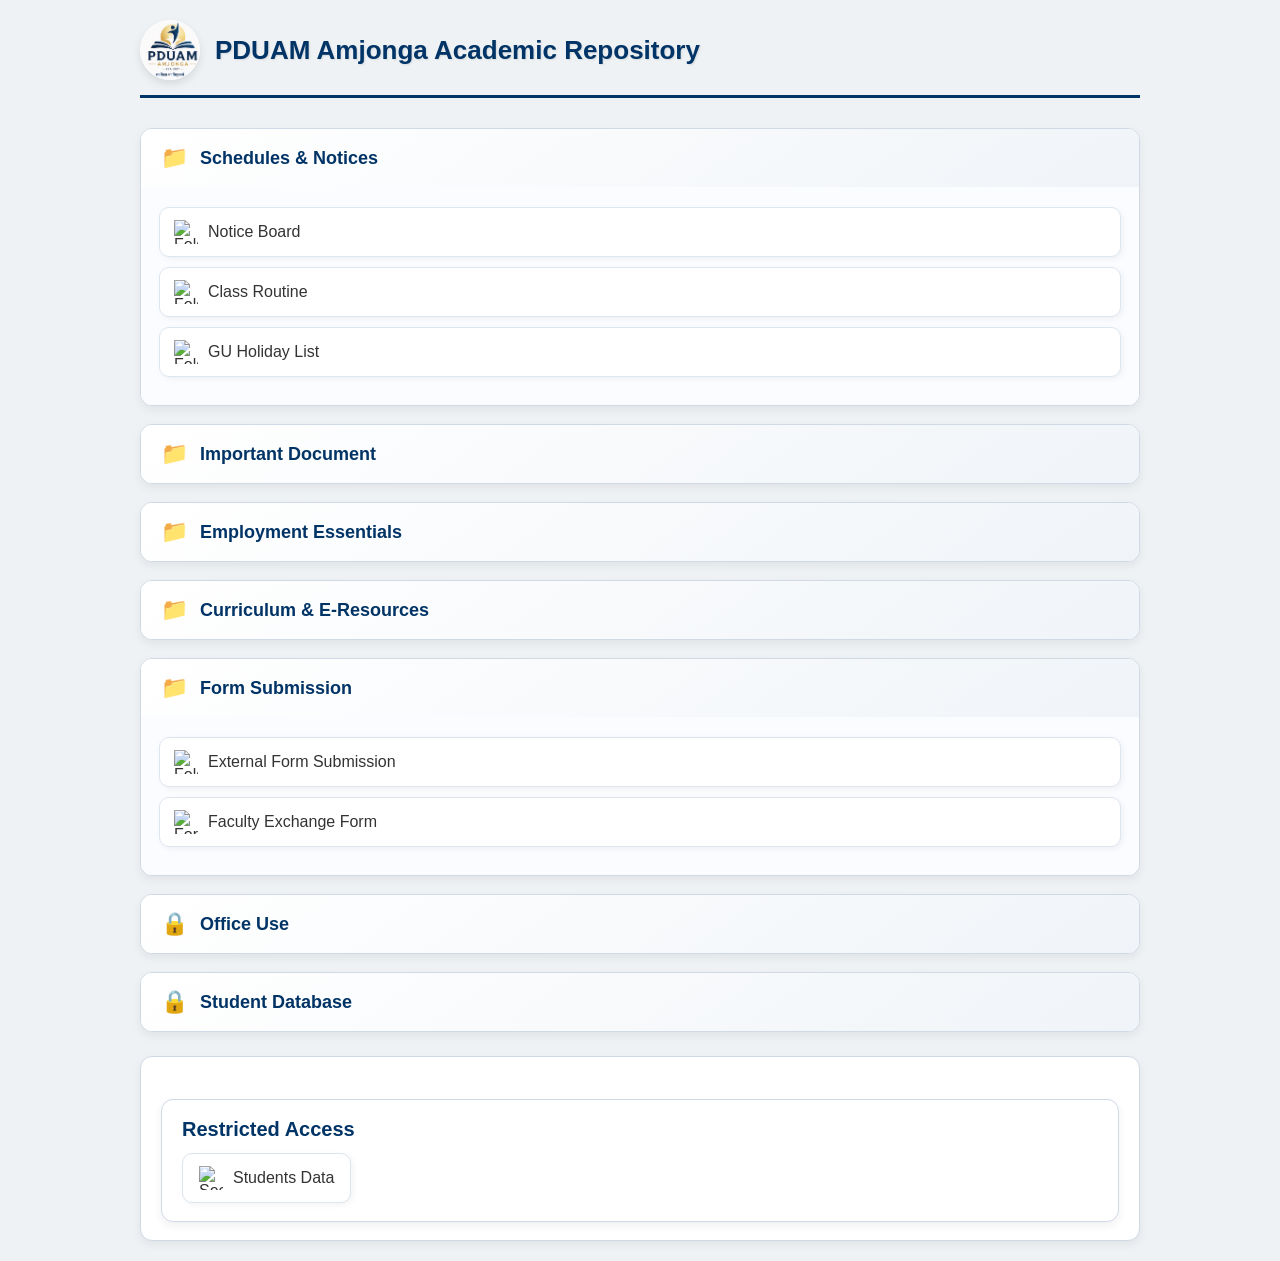
==== index.html @ 8f652138 "Refactor Student Database section in index.html" ====
<!DOCTYPE html>
<html lang="en">
<head>
  <meta charset="UTF-8">
  <meta name="viewport" content="width=device-width, initial-scale=1.0">
  <title>PDUAM Amjonga Academic Repository</title>
  <style>
    body {
      font-family: 'Segoe UI', Tahoma, Geneva, Verdana, sans-serif;
      background-color: #eef2f5;
      margin: 0;
      padding: 20px;
      color: #222;
    }

    .header {
      margin-bottom: 30px;
      border-bottom: 3px solid #003366;
      padding-bottom: 15px;
      display: flex;
      align-items: center;
    }

    .header img.logo {
      width: 60px;
      height: auto;
      border-radius: 50%;
      margin-right: 15px;
      box-shadow: 0 4px 8px rgba(0,0,0,0.1);
    }

    .header h1 {
      margin: 0;
      color: #003366;
      font-size: 26px;
      font-weight: bold;
      text-shadow: 1px 1px 2px rgba(0,0,0,0.1);
    }

    .repository {
      max-width: 1000px;
      margin: 0 auto;
    }

    details.folder {
      background: #fff;
      border: 1px solid #d1d9e6;
      border-radius: 12px;
      margin-bottom: 18px;
      box-shadow: 0 4px 10px rgba(0,0,0,0.06);
      overflow: hidden;
    }

    details.folder summary {
      list-style: none;
      cursor: pointer;
      padding: 16px 20px;
      font-size: 18px;
      font-weight: 700;
      color: #003366;
      background: linear-gradient(145deg, #ffffff 0%, #f0f4f8 100%);
      display: flex;
      align-items: center;
      gap: 12px;
    }

    details.folder summary::-webkit-details-marker {
      display: none;
    }

    .folder-icon {
      font-size: 22px;
    }

    .folder-content {
      padding: 10px 18px 18px 18px;
      background: #fafcff;
    }

    .sub-list {
      list-style: none;
      padding: 0;
      margin: 0;
    }

    .sub-list li {
      margin: 10px 0;
    }

    .sub-list a {
      display: flex;
      align-items: center;
      gap: 10px;
      text-decoration: none;
      color: #333;
      background: #ffffff;
      border: 1px solid #dde5ef;
      border-radius: 10px;
      padding: 12px 14px;
      transition: all 0.2s ease-in-out;
      box-shadow: 2px 2px 6px rgba(0,0,0,0.05);
    }

    .sub-list a:hover {
      background: #f3f8ff;
      border-color: #aac8e8;
      transform: translateX(4px);
    }

    .sub-icon {
      width: 24px;
      height: 24px;
      flex-shrink: 0;
    }

    .restricted-box {
      background: #fff;
      border: 1px solid #d1d9e6;
      border-radius: 12px;
      padding: 18px 20px;
      box-shadow: 0 4px 10px rgba(0,0,0,0.06);
      margin-top: 24px;
    }

    .restricted-box h2 {
      margin: 0 0 12px;
      color: #003366;
      font-size: 20px;
    }

    .restricted-link {
      display: inline-flex;
      align-items: center;
      gap: 10px;
      text-decoration: none;
      color: #333;
      background: #ffffff;
      border: 1px solid #dde5ef;
      border-radius: 10px;
      padding: 12px 16px;
      transition: all 0.2s ease-in-out;
      box-shadow: 2px 2px 6px rgba(0,0,0,0.05);
    }

    .restricted-link:hover {
      background: #f3f8ff;
      border-color: #aac8e8;
    }

    .password-modal {
      display: none;
      position: fixed;
      inset: 0;
      background: rgba(0,0,0,0.45);
      z-index: 9999;
      align-items: center;
      justify-content: center;
      padding: 20px;
    }

    .password-card {
      width: 100%;
      max-width: 380px;
      background: #fff;
      border-radius: 14px;
      padding: 22px;
      box-shadow: 0 12px 30px rgba(0,0,0,0.18);
      border: 1px solid #d7e0ea;
    }

    .password-card h3 {
      margin: 0 0 10px;
      color: #003366;
      font-size: 22px;
    }

    .password-card p {
      margin: 0 0 14px;
      color: #555;
      line-height: 1.5;
    }

    .password-card input {
      width: 100%;
      padding: 12px;
      border: 1px solid #c9d3e1;
      border-radius: 10px;
      font-size: 14px;
      box-sizing: border-box;
    }

    .password-actions {
      display: flex;
      gap: 10px;
      margin-top: 14px;
    }

    .password-actions button {
      flex: 1;
      padding: 11px 12px;
      border: none;
      border-radius: 10px;
      font-size: 14px;
      font-weight: 700;
      cursor: pointer;
    }

    .btn-primary {
      background: #0b57d0;
      color: #fff;
    }

    .btn-primary:hover {
      background: #0847aa;
    }

    .btn-secondary {
      background: #e5e7eb;
      color: #111827;
    }

    .btn-secondary:hover {
      background: #dce1e7;
    }

    .password-error {
      margin-top: 10px;
      color: #b3261e;
      font-size: 13px;
      min-height: 18px;
    }

    @media (max-width: 600px) {
      .header h1 {
        font-size: 20px;
      }

      details.folder summary {
        font-size: 16px;
      }

      .sub-list a {
        padding: 11px 12px;
      }
    }
  </style>
</head>
<body>

  <div class="repository">
    <div class="header">
      <img src="pduam_logo_circular.png" alt="Logo" class="logo">
      <h1>PDUAM Amjonga Academic Repository</h1>
    </div>

    <details class="folder" open>
      <summary><span class="folder-icon">📁</span>Schedules & Notices</summary>
      <div class="folder-content">
        <ul class="sub-list">
          <li>
            <a href="https://drive.google.com/drive/folders/1EuL8ngIFfO00dcdZu0aGF3tWyHcaDv6y?usp=drive_link" target="_blank" rel="noopener noreferrer">
              <img src="https://cdn-icons-png.flaticon.com/512/3767/3767084.png" class="sub-icon" alt="Folder">
              Notice Board
            </a>
          </li>
          <li>
            <a href="https://drive.google.com/drive/folders/1s7ttWIPCi9y9R84zuPhCEiKCGnY0izoE" target="_blank" rel="noopener noreferrer">
              <img src="https://cdn-icons-png.flaticon.com/512/3767/3767084.png" class="sub-icon" alt="Folder">
              Class Routine
            </a>
          </li>
          <li>
            <a href="https://drive.google.com/drive/folders/1yvY-CeYAKtDqhJ5cmhTsJIJpmCbrgl2E" target="_blank" rel="noopener noreferrer">
              <img src="https://cdn-icons-png.flaticon.com/512/3767/3767084.png" class="sub-icon" alt="Folder">
              GU Holiday List
            </a>
          </li>
        </ul>
      </div>
    </details>

    <details class="folder">
      <summary><span class="folder-icon">📁</span>Important Document</summary>
      <div class="folder-content">
        <ul class="sub-list">
          <li>
            <a href="https://drive.google.com/drive/folders/12xhF9wvhNuN1O5DM9Rpzs_DoiGqdG2ST" target="_blank" rel="noopener noreferrer">
              <img src="https://cdn-icons-png.flaticon.com/512/3767/3767084.png" class="sub-icon" alt="Folder">
              Exam Document
            </a>
          </li>
          <li>
            <a href="https://drive.google.com/drive/folders/1Bc4jBAB5SMVXM7A_W-nDpHOn5kjj6h45" target="_blank" rel="noopener noreferrer">
              <img src="https://cdn-icons-png.flaticon.com/512/3767/3767084.png" class="sub-icon" alt="Folder">
              Zone Documents
            </a>
          </li>
        </ul>
      </div>
    </details>

    <details class="folder">
      <summary><span class="folder-icon">📁</span>Employment Essentials</summary>
      <div class="folder-content">
        <ul class="sub-list">
          <li>
            <a href="https://drive.google.com/file/d/1tZBvqzNviHKNRJ7IHKAVLpyVRdxDVobl/view" target="_blank" rel="noopener noreferrer">
              <img src="https://cdn-icons-png.flaticon.com/512/2991/2991112.png" class="sub-icon" alt="File">
              CL Form
            </a>
          </li>
          <li>
            <a href="https://drive.google.com/file/d/1slM3vQLe60qJRBs4FSz4Pi_RopHoDT8y/view" target="_blank" rel="noopener noreferrer">
              <img src="https://cdn-icons-png.flaticon.com/512/2991/2991112.png" class="sub-icon" alt="File">
              Service Rule
            </a>
          </li>
           <li>
            <a href="https://drive.google.com/drive/folders/1qULcceH9posIzP_avMPHwRu2H50QSxfq" target="_blank" rel="noopener noreferrer">
              <img src="https://cdn-icons-png.flaticon.com/512/2991/2991112.png" class="sub-icon" alt="File">
              CAS Promotion
            </a>
          </li>
        </ul>
      </div>
    </details>

    <details class="folder">
      <summary><span class="folder-icon">📁</span>Curriculum & E-Resources</summary>
      <div class="folder-content">
        <ul class="sub-list">
          <li>
            <a href="https://drive.google.com/drive/folders/1vdjVcXpyzx4kTHY4R44eaTQR6EUbo2G4" target="_blank" rel="noopener noreferrer">
              <img src="https://cdn-icons-png.flaticon.com/512/3767/3767084.png" class="sub-icon" alt="Folder">
              Course Structure
            </a>
          </li>
          <li>
            <a href="https://gauhati.ac.in/syllabus/" target="_blank" rel="noopener noreferrer" onclick="return confirm('You are now leaving the PDUAM Amjonga portal and going to the official Gauhati University website. Do you want to continue?');">
              <img src="https://cdn-icons-png.flaticon.com/512/3135/3135810.png" class="sub-icon" alt="Academics">
              FYUGP Syllabus (NEP 2020)
            </a>
          </li>
          <li>
            <a href="https://drive.google.com/drive/folders/1AUrUtvC97lfM776G61b1gXcePHvL8z03" target="_blank" rel="noopener noreferrer">
              <img src="https://cdn-icons-png.flaticon.com/512/3767/3767084.png" class="sub-icon" alt="Folder">
              Course Materials
            </a>
          </li>
          <li>
            <a href="https://drive.google.com/drive/folders/1dNBJPgTaABt6Cbu9nkGhAPM7FbY9p4C9" target="_blank" rel="noopener noreferrer">
              <img src="https://cdn-icons-png.flaticon.com/512/3767/3767084.png" class="sub-icon" alt="Folder">
              EBook
            </a>
          </li>
        </ul>
      </div>
    </details>

    <details class="folder" open>
      <summary><span class="folder-icon">📁</span>Form Submission</summary>
      <div class="folder-content">
        <ul class="sub-list">
          <li>
            <a href="https://script.google.com/macros/s/AKfycbx-O0Qyy1NR1D8J_HZm_0S0HCXlVFdA5jfew1o23kQjXYIMEJuMNYUfFM2EyqAWNVNQlg/exec?view=submit" target="_blank" rel="noopener noreferrer">
              <img src="https://cdn-icons-png.flaticon.com/512/3767/3767084.png" class="sub-icon" alt="Folder">
              External Form Submission
            </a>
          </li>
          <li>
            <a href="https://forms.gle/AX7QonjFxzQK6s386" target="_blank" rel="noopener noreferrer">
              <img src="https://cdn-icons-png.flaticon.com/512/2912/2912761.png" class="sub-icon" alt="Form">
              Faculty Exchange Form
            </a>
          </li>
        </ul>
      </div>
    </details>

    <details class="folder">
      <summary><span class="folder-icon">🔒</span>Office Use</summary>
      <div class="folder-content">
        <ul class="sub-list">
          <li>
            <a href="#" onclick="openProtectedLink('https://script.google.com/macros/s/AKfycbyDoAtTGf2cJifnLnV5jT8Bp8gEzcAUbTxhDs6RrceRo7gjX1HLnXjLJ7YHrqrQ5BO6PA/exec?view=generate'); return false;">
              <img src="https://cdn-icons-png.flaticon.com/512/3767/3767084.png" class="sub-icon" alt="Folder">
              External Letter Generation
            </a>
          </li>
          <li>
            <a href="#" onclick="openProtectedLink('https://script.google.com/macros/s/AKfycbxul7ru9y8IbIzLgT7rPaWPZzLH-E8pUJziVxyHMMKYvYinU6cspftakPjEId-GSYgVfg/exec?tool=attendance-import'); return false;">
              <img src="https://cdn-icons-png.flaticon.com/512/3767/3767084.png" class="sub-icon" alt="Folder">
              Import Attendance
            </a>
          </li>
          <li>
            <a href="#" onclick="openProtectedLink('https://script.google.com/macros/s/AKfycbxul7ru9y8IbIzLgT7rPaWPZzLH-E8pUJziVxyHMMKYvYinU6cspftakPjEId-GSYgVfg/exec?tool=foil&foil=sessional'); return false;">
              <img src="https://cdn-icons-png.flaticon.com/512/3767/3767084.png" class="sub-icon" alt="Folder">
              Sessional Marks Foil
            </a>
          </li>
          <li>
            <a href="#" onclick="openProtectedLink('https://script.google.com/macros/s/AKfycbxul7ru9y8IbIzLgT7rPaWPZzLH-E8pUJziVxyHMMKYvYinU6cspftakPjEId-GSYgVfg/exec?tool=foil&foil=practical'); return false;">
              <img src="https://cdn-icons-png.flaticon.com/512/3767/3767084.png" class="sub-icon" alt="Folder">
              Practical Marks Foil
            </a>
          </li>
          <li>
            <a href="#" onclick="openProtectedLink('https://script.google.com/macros/s/AKfycbxul7ru9y8IbIzLgT7rPaWPZzLH-E8pUJziVxyHMMKYvYinU6cspftakPjEId-GSYgVfg/exec?tool=foil&foil=common'); return false;">
              <img src="https://cdn-icons-png.flaticon.com/512/3767/3767084.png" class="sub-icon" alt="Folder">
              Common Paper Marks Foil
            </a>
          </li>
          <li>
            <a href="#" onclick="openProtectedLink('https://script.google.com/macros/s/AKfycbxul7ru9y8IbIzLgT7rPaWPZzLH-E8pUJziVxyHMMKYvYinU6cspftakPjEId-GSYgVfg/exec?tool=topsheet'); return false;">
              <img src="https://cdn-icons-png.flaticon.com/512/3767/3767084.png" class="sub-icon" alt="Folder">
              Top Sheet Generation
            </a>
          </li>
          <li>
            <a href="#" onclick="openProtectedLink('https://script.google.com/macros/s/AKfycbxul7ru9y8IbIzLgT7rPaWPZzLH-E8pUJziVxyHMMKYvYinU6cspftakPjEId-GSYgVfg/exec?tool=dispatch'); return false;">
              <img src="https://cdn-icons-png.flaticon.com/512/3767/3767084.png" class="sub-icon" alt="Folder">
              Dispatch Register
            </a>
          </li>
          <li>
            <a href="#" onclick="openProtectedLink('https://script.google.com/macros/s/AKfycbxul7ru9y8IbIzLgT7rPaWPZzLH-E8pUJziVxyHMMKYvYinU6cspftakPjEId-GSYgVfg/exec?tool=seatplan'); return false;">
              <img src="https://cdn-icons-png.flaticon.com/512/3767/3767084.png" class="sub-icon" alt="Folder">
              Seat Plan Generation
            </a>
          </li>
          <li>
            <a href="#" onclick="openProtectedLink('https://script.google.com/macros/s/AKfycbxul7ru9y8IbIzLgT7rPaWPZzLH-E8pUJziVxyHMMKYvYinU6cspftakPjEId-GSYgVfg/exec?tool=attendance'); return false;">
              <img src="https://cdn-icons-png.flaticon.com/512/3767/3767084.png" class="sub-icon" alt="Folder">
              Load Attendance by Paper Code
            </a>
          </li>
          <li>
            <a href="#" onclick="openProtectedLink('https://script.google.com/macros/s/AKfycbxumnitbJ1LlbJc4GHY-R9Db-s2gQsjH1aq5aiu5kKFohg0PCQTGGD-kEJjA7CIbba6qA/exec'); return false;">
              <img src="https://cdn-icons-png.flaticon.com/512/3767/3767084.png" class="sub-icon" alt="Folder">
              Absentee Report
            </a>
          </li>
        </ul>
      </div>
    </details>

    </details>

    </details>
    <!-- Office Use ends here -->

    <details class="folder">
      <summary>
        <span class="folder-icon">🔒</span>
        Student Database
      </summary>

      <div class="folder-content">
        <ul class="sub-list">
          <li>
            <a
              href="#"
              onclick="openProtectedLink('https://script.google.com/macros/s/AKfycbzi6rPzwhcGbJJZvPGNUt9fpqOV35f-YGOuAz1wDjU8kEcaLbCxyj3m5KfDIeGFlx4S/exec'); return false;">

              <img
                src="https://cdn-icons-png.flaticon.com/512/3767/3767084.png"
                class="sub-icon"
                alt="Student Database">

              Student Database
            </a>
          </li>
        </ul>
      </div>
    </details>

    <div class="restricted-box">

    <div class="restricted-box">
      <h2>Restricted Access</h2>
      <a href="#" onclick="openProtectedLink('https://docs.google.com/forms/d/e/1FAIpQLSc5UGVzhp3Z0N0aDWTKTR5jpm9E1ri0_2Gkp78OE7caikJ4Hw/formResponse'); return false;" class="restricted-link">
        <img src="https://cdn-icons-png.flaticon.com/512/2913/2913133.png" class="sub-icon" alt="Secure">
        Students Data
      </a>
    </div>
  </div>

  <div id="passwordModal" class="password-modal">
    <div class="password-card">
      <h3>Protected Access</h3>
      <p>Enter password to continue.</p>
      <input id="sitePasswordInput" type="password" placeholder="Password">
      <div class="password-actions">
        <button class="btn-primary" onclick="submitProtectedPassword()">Open</button>
        <button class="btn-secondary" onclick="closePasswordModal()">Cancel</button>
      </div>
      <div id="passwordError" class="password-error"></div>
    </div>
  </div>

  <script>
    let protectedTargetUrl = "";

    function openProtectedLink(url) {
      protectedTargetUrl = url;
      document.getElementById("sitePasswordInput").value = "";
      document.getElementById("passwordError").textContent = "";
      document.getElementById("passwordModal").style.display = "flex";
      setTimeout(function () {
        document.getElementById("sitePasswordInput").focus();
      }, 50);
    }

    function closePasswordModal() {
      document.getElementById("passwordModal").style.display = "none";
      protectedTargetUrl = "";
    }

    function submitProtectedPassword() {
      const entered = document.getElementById("sitePasswordInput").value;
      if (entered === "JrPuku@135#79") {
        const url = protectedTargetUrl;
        closePasswordModal();
        window.open(url, "_blank", "noopener,noreferrer");
      } else {
        document.getElementById("passwordError").textContent = "Incorrect password.";
      }
    }

    document.addEventListener("keydown", function(e) {
      const modal = document.getElementById("passwordModal");
      if (modal.style.display === "flex" && e.key === "Escape") {
        closePasswordModal();
      }
      if (modal.style.display === "flex" && e.key === "Enter") {
        submitProtectedPassword();
      }
    });
  </script>

</body>
</html>
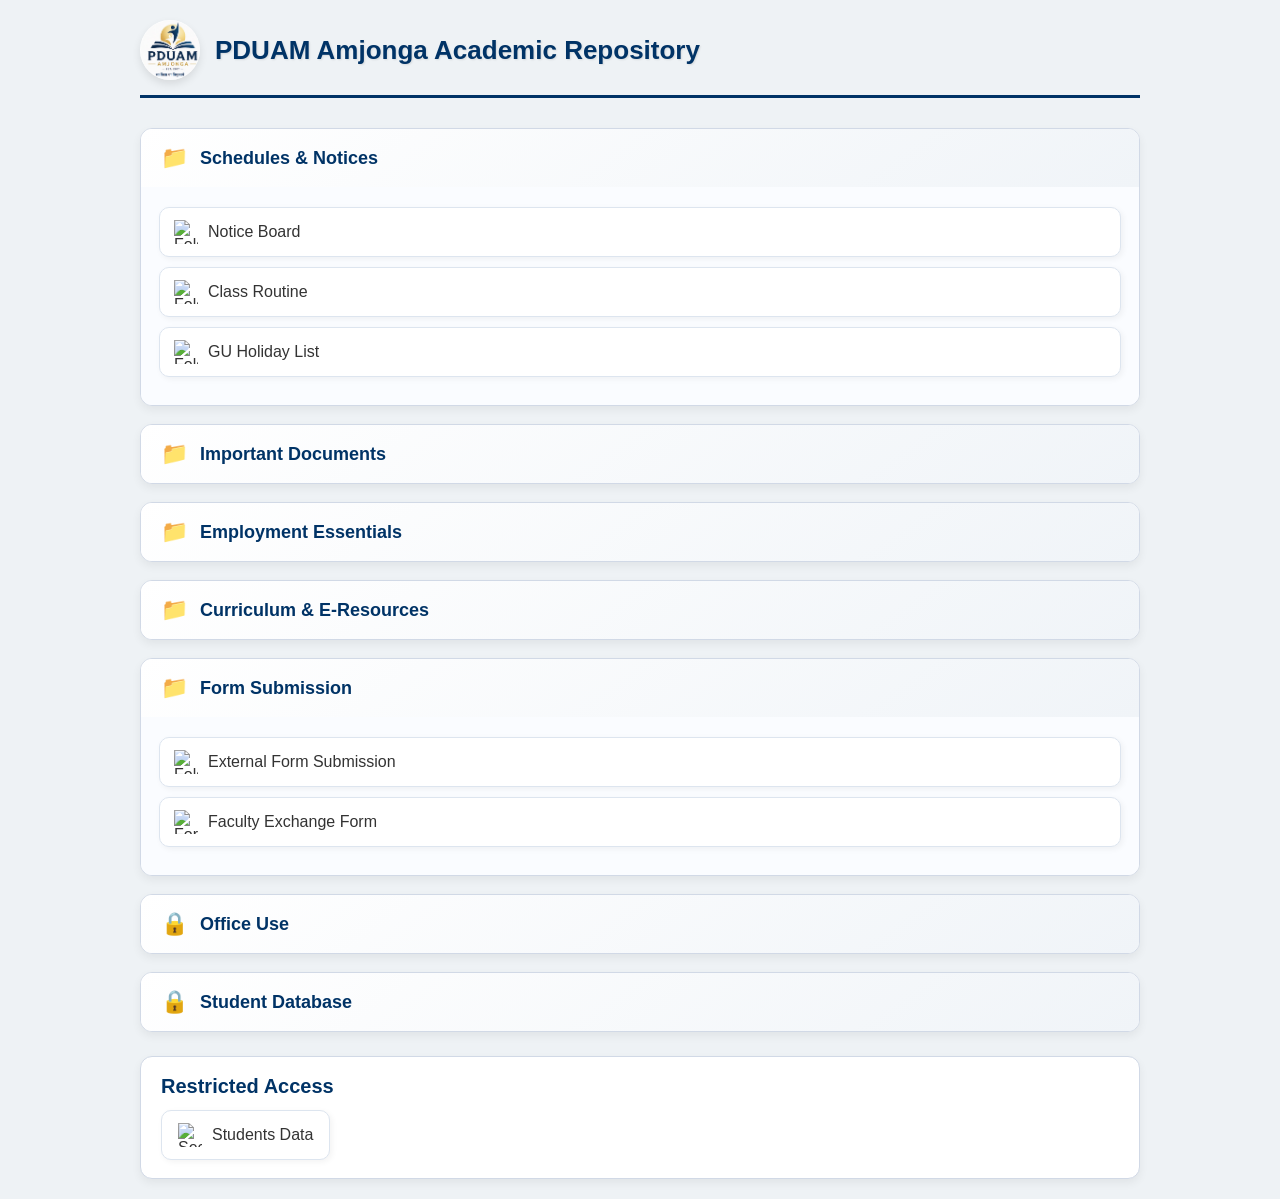
==== commit 531af602: "Refactor index.html for better readability Refactor HTML structure and improve formatting." ====
--- a/index.html
+++ b/index.html
@@ -1,16 +1,34 @@
 <!DOCTYPE html>
 <html lang="en">
+
 <head>
   <meta charset="UTF-8">
-  <meta name="viewport" content="width=device-width, initial-scale=1.0">
-  <title>PDUAM Amjonga Academic Repository</title>
+  <meta
+    name="viewport"
+    content="width=device-width, initial-scale=1.0">
+
+  <title>
+    PDUAM Amjonga Academic Repository
+  </title>
+
   <style>
     body {
-      font-family: 'Segoe UI', Tahoma, Geneva, Verdana, sans-serif;
+      font-family:
+        'Segoe UI',
+        Tahoma,
+        Geneva,
+        Verdana,
+        sans-serif;
+
       background-color: #eef2f5;
       margin: 0;
       padding: 20px;
       color: #222;
+    }
+
+    .repository {
+      max-width: 1000px;
+      margin: 0 auto;
     }
 
     .header {
@@ -26,7 +44,8 @@
       height: auto;
       border-radius: 50%;
       margin-right: 15px;
-      box-shadow: 0 4px 8px rgba(0,0,0,0.1);
+      box-shadow:
+        0 4px 8px rgba(0, 0, 0, 0.1);
     }
 
     .header h1 {
@@ -34,12 +53,8 @@
       color: #003366;
       font-size: 26px;
       font-weight: bold;
-      text-shadow: 1px 1px 2px rgba(0,0,0,0.1);
-    }
-
-    .repository {
-      max-width: 1000px;
-      margin: 0 auto;
+      text-shadow:
+        1px 1px 2px rgba(0, 0, 0, 0.1);
     }
 
     details.folder {
@@ -47,7 +62,8 @@
       border: 1px solid #d1d9e6;
       border-radius: 12px;
       margin-bottom: 18px;
-      box-shadow: 0 4px 10px rgba(0,0,0,0.06);
+      box-shadow:
+        0 4px 10px rgba(0, 0, 0, 0.06);
       overflow: hidden;
     }
 
@@ -58,7 +74,13 @@
       font-size: 18px;
       font-weight: 700;
       color: #003366;
-      background: linear-gradient(145deg, #ffffff 0%, #f0f4f8 100%);
+      background:
+        linear-gradient(
+          145deg,
+          #ffffff 0%,
+          #f0f4f8 100%
+        );
+
       display: flex;
       align-items: center;
       gap: 12px;
@@ -73,7 +95,7 @@
     }
 
     .folder-content {
-      padding: 10px 18px 18px 18px;
+      padding: 10px 18px 18px;
       background: #fafcff;
     }
 
@@ -98,7 +120,8 @@
       border-radius: 10px;
       padding: 12px 14px;
       transition: all 0.2s ease-in-out;
-      box-shadow: 2px 2px 6px rgba(0,0,0,0.05);
+      box-shadow:
+        2px 2px 6px rgba(0, 0, 0, 0.05);
     }
 
     .sub-list a:hover {
@@ -118,7 +141,8 @@
       border: 1px solid #d1d9e6;
       border-radius: 12px;
       padding: 18px 20px;
-      box-shadow: 0 4px 10px rgba(0,0,0,0.06);
+      box-shadow:
+        0 4px 10px rgba(0, 0, 0, 0.06);
       margin-top: 24px;
     }
 
@@ -139,7 +163,8 @@
       border-radius: 10px;
       padding: 12px 16px;
       transition: all 0.2s ease-in-out;
-      box-shadow: 2px 2px 6px rgba(0,0,0,0.05);
+      box-shadow:
+        2px 2px 6px rgba(0, 0, 0, 0.05);
     }
 
     .restricted-link:hover {
@@ -151,7 +176,7 @@
       display: none;
       position: fixed;
       inset: 0;
-      background: rgba(0,0,0,0.45);
+      background: rgba(0, 0, 0, 0.45);
       z-index: 9999;
       align-items: center;
       justify-content: center;
@@ -164,7 +189,8 @@
       background: #fff;
       border-radius: 14px;
       padding: 22px;
-      box-shadow: 0 12px 30px rgba(0,0,0,0.18);
+      box-shadow:
+        0 12px 30px rgba(0, 0, 0, 0.18);
       border: 1px solid #d7e0ea;
     }
 
@@ -231,6 +257,10 @@
     }
 
     @media (max-width: 600px) {
+      body {
+        padding: 12px;
+      }
+
       .header h1 {
         font-size: 20px;
       }
@@ -245,210 +275,525 @@
     }
   </style>
 </head>
+
 <body>
 
   <div class="repository">
+
     <div class="header">
-      <img src="pduam_logo_circular.png" alt="Logo" class="logo">
-      <h1>PDUAM Amjonga Academic Repository</h1>
+      <img
+        src="pduam_logo_circular.png"
+        alt="PDUAM Logo"
+        class="logo">
+
+      <h1>
+        PDUAM Amjonga Academic Repository
+      </h1>
     </div>
 
+
+    <!-- SCHEDULES AND NOTICES -->
+
     <details class="folder" open>
-      <summary><span class="folder-icon">📁</span>Schedules & Notices</summary>
+      <summary>
+        <span class="folder-icon">📁</span>
+        Schedules &amp; Notices
+      </summary>
+
       <div class="folder-content">
         <ul class="sub-list">
-          <li>
-            <a href="https://drive.google.com/drive/folders/1EuL8ngIFfO00dcdZu0aGF3tWyHcaDv6y?usp=drive_link" target="_blank" rel="noopener noreferrer">
-              <img src="https://cdn-icons-png.flaticon.com/512/3767/3767084.png" class="sub-icon" alt="Folder">
+
+          <li>
+            <a
+              href="https://drive.google.com/drive/folders/1EuL8ngIFfO00dcdZu0aGF3tWyHcaDv6y?usp=drive_link"
+              target="_blank"
+              rel="noopener noreferrer">
+
+              <img
+                src="https://cdn-icons-png.flaticon.com/512/3767/3767084.png"
+                class="sub-icon"
+                alt="Folder">
+
               Notice Board
             </a>
           </li>
-          <li>
-            <a href="https://drive.google.com/drive/folders/1s7ttWIPCi9y9R84zuPhCEiKCGnY0izoE" target="_blank" rel="noopener noreferrer">
-              <img src="https://cdn-icons-png.flaticon.com/512/3767/3767084.png" class="sub-icon" alt="Folder">
+
+          <li>
+            <a
+              href="https://drive.google.com/drive/folders/1s7ttWIPCi9y9R84zuPhCEiKCGnY0izoE"
+              target="_blank"
+              rel="noopener noreferrer">
+
+              <img
+                src="https://cdn-icons-png.flaticon.com/512/3767/3767084.png"
+                class="sub-icon"
+                alt="Folder">
+
               Class Routine
             </a>
           </li>
-          <li>
-            <a href="https://drive.google.com/drive/folders/1yvY-CeYAKtDqhJ5cmhTsJIJpmCbrgl2E" target="_blank" rel="noopener noreferrer">
-              <img src="https://cdn-icons-png.flaticon.com/512/3767/3767084.png" class="sub-icon" alt="Folder">
+
+          <li>
+            <a
+              href="https://drive.google.com/drive/folders/1yvY-CeYAKtDqhJ5cmhTsJIJpmCbrgl2E"
+              target="_blank"
+              rel="noopener noreferrer">
+
+              <img
+                src="https://cdn-icons-png.flaticon.com/512/3767/3767084.png"
+                class="sub-icon"
+                alt="Folder">
+
               GU Holiday List
             </a>
           </li>
+
         </ul>
       </div>
     </details>
 
+
+    <!-- IMPORTANT DOCUMENTS -->
+
     <details class="folder">
-      <summary><span class="folder-icon">📁</span>Important Document</summary>
+      <summary>
+        <span class="folder-icon">📁</span>
+        Important Documents
+      </summary>
+
       <div class="folder-content">
         <ul class="sub-list">
-          <li>
-            <a href="https://drive.google.com/drive/folders/12xhF9wvhNuN1O5DM9Rpzs_DoiGqdG2ST" target="_blank" rel="noopener noreferrer">
-              <img src="https://cdn-icons-png.flaticon.com/512/3767/3767084.png" class="sub-icon" alt="Folder">
+
+          <li>
+            <a
+              href="https://drive.google.com/drive/folders/12xhF9wvhNuN1O5DM9Rpzs_DoiGqdG2ST"
+              target="_blank"
+              rel="noopener noreferrer">
+
+              <img
+                src="https://cdn-icons-png.flaticon.com/512/3767/3767084.png"
+                class="sub-icon"
+                alt="Folder">
+
               Exam Document
             </a>
           </li>
-          <li>
-            <a href="https://drive.google.com/drive/folders/1Bc4jBAB5SMVXM7A_W-nDpHOn5kjj6h45" target="_blank" rel="noopener noreferrer">
-              <img src="https://cdn-icons-png.flaticon.com/512/3767/3767084.png" class="sub-icon" alt="Folder">
+
+          <li>
+            <a
+              href="https://drive.google.com/drive/folders/1Bc4jBAB5SMVXM7A_W-nDpHOn5kjj6h45"
+              target="_blank"
+              rel="noopener noreferrer">
+
+              <img
+                src="https://cdn-icons-png.flaticon.com/512/3767/3767084.png"
+                class="sub-icon"
+                alt="Folder">
+
               Zone Documents
             </a>
           </li>
+
         </ul>
       </div>
     </details>
 
+
+    <!-- EMPLOYMENT ESSENTIALS -->
+
     <details class="folder">
-      <summary><span class="folder-icon">📁</span>Employment Essentials</summary>
+      <summary>
+        <span class="folder-icon">📁</span>
+        Employment Essentials
+      </summary>
+
       <div class="folder-content">
         <ul class="sub-list">
-          <li>
-            <a href="https://drive.google.com/file/d/1tZBvqzNviHKNRJ7IHKAVLpyVRdxDVobl/view" target="_blank" rel="noopener noreferrer">
-              <img src="https://cdn-icons-png.flaticon.com/512/2991/2991112.png" class="sub-icon" alt="File">
+
+          <li>
+            <a
+              href="https://drive.google.com/file/d/1tZBvqzNviHKNRJ7IHKAVLpyVRdxDVobl/view"
+              target="_blank"
+              rel="noopener noreferrer">
+
+              <img
+                src="https://cdn-icons-png.flaticon.com/512/2991/2991112.png"
+                class="sub-icon"
+                alt="File">
+
               CL Form
             </a>
           </li>
-          <li>
-            <a href="https://drive.google.com/file/d/1slM3vQLe60qJRBs4FSz4Pi_RopHoDT8y/view" target="_blank" rel="noopener noreferrer">
-              <img src="https://cdn-icons-png.flaticon.com/512/2991/2991112.png" class="sub-icon" alt="File">
+
+          <li>
+            <a
+              href="https://drive.google.com/file/d/1slM3vQLe60qJRBs4FSz4Pi_RopHoDT8y/view"
+              target="_blank"
+              rel="noopener noreferrer">
+
+              <img
+                src="https://cdn-icons-png.flaticon.com/512/2991/2991112.png"
+                class="sub-icon"
+                alt="File">
+
               Service Rule
             </a>
           </li>
-           <li>
-            <a href="https://drive.google.com/drive/folders/1qULcceH9posIzP_avMPHwRu2H50QSxfq" target="_blank" rel="noopener noreferrer">
-              <img src="https://cdn-icons-png.flaticon.com/512/2991/2991112.png" class="sub-icon" alt="File">
+
+          <li>
+            <a
+              href="https://drive.google.com/drive/folders/1qULcceH9posIzP_avMPHwRu2H50QSxfq"
+              target="_blank"
+              rel="noopener noreferrer">
+
+              <img
+                src="https://cdn-icons-png.flaticon.com/512/2991/2991112.png"
+                class="sub-icon"
+                alt="File">
+
               CAS Promotion
             </a>
           </li>
+
         </ul>
       </div>
     </details>
 
+
+    <!-- CURRICULUM AND E-RESOURCES -->
+
     <details class="folder">
-      <summary><span class="folder-icon">📁</span>Curriculum & E-Resources</summary>
+      <summary>
+        <span class="folder-icon">📁</span>
+        Curriculum &amp; E-Resources
+      </summary>
+
       <div class="folder-content">
         <ul class="sub-list">
-          <li>
-            <a href="https://drive.google.com/drive/folders/1vdjVcXpyzx4kTHY4R44eaTQR6EUbo2G4" target="_blank" rel="noopener noreferrer">
-              <img src="https://cdn-icons-png.flaticon.com/512/3767/3767084.png" class="sub-icon" alt="Folder">
+
+          <li>
+            <a
+              href="https://drive.google.com/drive/folders/1vdjVcXpyzx4kTHY4R44eaTQR6EUbo2G4"
+              target="_blank"
+              rel="noopener noreferrer">
+
+              <img
+                src="https://cdn-icons-png.flaticon.com/512/3767/3767084.png"
+                class="sub-icon"
+                alt="Folder">
+
               Course Structure
             </a>
           </li>
-          <li>
-            <a href="https://gauhati.ac.in/syllabus/" target="_blank" rel="noopener noreferrer" onclick="return confirm('You are now leaving the PDUAM Amjonga portal and going to the official Gauhati University website. Do you want to continue?');">
-              <img src="https://cdn-icons-png.flaticon.com/512/3135/3135810.png" class="sub-icon" alt="Academics">
+
+          <li>
+            <a
+              href="https://gauhati.ac.in/syllabus/"
+              target="_blank"
+              rel="noopener noreferrer"
+              onclick="
+                return confirm(
+                  'You are now leaving the PDUAM Amjonga portal and going to the official Gauhati University website. Do you want to continue?'
+                );
+              ">
+
+              <img
+                src="https://cdn-icons-png.flaticon.com/512/3135/3135810.png"
+                class="sub-icon"
+                alt="Academics">
+
               FYUGP Syllabus (NEP 2020)
             </a>
           </li>
-          <li>
-            <a href="https://drive.google.com/drive/folders/1AUrUtvC97lfM776G61b1gXcePHvL8z03" target="_blank" rel="noopener noreferrer">
-              <img src="https://cdn-icons-png.flaticon.com/512/3767/3767084.png" class="sub-icon" alt="Folder">
+
+          <li>
+            <a
+              href="https://drive.google.com/drive/folders/1AUrUtvC97lfM776G61b1gXcePHvL8z03"
+              target="_blank"
+              rel="noopener noreferrer">
+
+              <img
+                src="https://cdn-icons-png.flaticon.com/512/3767/3767084.png"
+                class="sub-icon"
+                alt="Folder">
+
               Course Materials
             </a>
           </li>
-          <li>
-            <a href="https://drive.google.com/drive/folders/1dNBJPgTaABt6Cbu9nkGhAPM7FbY9p4C9" target="_blank" rel="noopener noreferrer">
-              <img src="https://cdn-icons-png.flaticon.com/512/3767/3767084.png" class="sub-icon" alt="Folder">
+
+          <li>
+            <a
+              href="https://drive.google.com/drive/folders/1dNBJPgTaABt6Cbu9nkGhAPM7FbY9p4C9"
+              target="_blank"
+              rel="noopener noreferrer">
+
+              <img
+                src="https://cdn-icons-png.flaticon.com/512/3767/3767084.png"
+                class="sub-icon"
+                alt="Folder">
+
               EBook
             </a>
           </li>
+
         </ul>
       </div>
     </details>
 
+
+    <!-- FORM SUBMISSION -->
+
     <details class="folder" open>
-      <summary><span class="folder-icon">📁</span>Form Submission</summary>
+      <summary>
+        <span class="folder-icon">📁</span>
+        Form Submission
+      </summary>
+
       <div class="folder-content">
         <ul class="sub-list">
-          <li>
-            <a href="https://script.google.com/macros/s/AKfycbx-O0Qyy1NR1D8J_HZm_0S0HCXlVFdA5jfew1o23kQjXYIMEJuMNYUfFM2EyqAWNVNQlg/exec?view=submit" target="_blank" rel="noopener noreferrer">
-              <img src="https://cdn-icons-png.flaticon.com/512/3767/3767084.png" class="sub-icon" alt="Folder">
+
+          <li>
+            <a
+              href="https://script.google.com/macros/s/AKfycbx-O0Qyy1NR1D8J_HZm_0S0HCXlVFdA5jfew1o23kQjXYIMEJuMNYUfFM2EyqAWNVNQlg/exec?view=submit"
+              target="_blank"
+              rel="noopener noreferrer">
+
+              <img
+                src="https://cdn-icons-png.flaticon.com/512/3767/3767084.png"
+                class="sub-icon"
+                alt="Folder">
+
               External Form Submission
             </a>
           </li>
-          <li>
-            <a href="https://forms.gle/AX7QonjFxzQK6s386" target="_blank" rel="noopener noreferrer">
-              <img src="https://cdn-icons-png.flaticon.com/512/2912/2912761.png" class="sub-icon" alt="Form">
+
+          <li>
+            <a
+              href="https://forms.gle/AX7QonjFxzQK6s386"
+              target="_blank"
+              rel="noopener noreferrer">
+
+              <img
+                src="https://cdn-icons-png.flaticon.com/512/2912/2912761.png"
+                class="sub-icon"
+                alt="Form">
+
               Faculty Exchange Form
             </a>
           </li>
+
         </ul>
       </div>
     </details>
 
+
+    <!-- OFFICE USE -->
+
     <details class="folder">
-      <summary><span class="folder-icon">🔒</span>Office Use</summary>
+      <summary>
+        <span class="folder-icon">🔒</span>
+        Office Use
+      </summary>
+
       <div class="folder-content">
         <ul class="sub-list">
-          <li>
-            <a href="#" onclick="openProtectedLink('https://script.google.com/macros/s/AKfycbyDoAtTGf2cJifnLnV5jT8Bp8gEzcAUbTxhDs6RrceRo7gjX1HLnXjLJ7YHrqrQ5BO6PA/exec?view=generate'); return false;">
-              <img src="https://cdn-icons-png.flaticon.com/512/3767/3767084.png" class="sub-icon" alt="Folder">
+
+          <li>
+            <a
+              href="#"
+              onclick="
+                openProtectedLink(
+                  'https://script.google.com/macros/s/AKfycbyDoAtTGf2cJifnLnV5jT8Bp8gEzcAUbTxhDs6RrceRo7gjX1HLnXjLJ7YHrqrQ5BO6PA/exec?view=generate'
+                );
+                return false;
+              ">
+
+              <img
+                src="https://cdn-icons-png.flaticon.com/512/3767/3767084.png"
+                class="sub-icon"
+                alt="Folder">
+
               External Letter Generation
             </a>
           </li>
-          <li>
-            <a href="#" onclick="openProtectedLink('https://script.google.com/macros/s/AKfycbxul7ru9y8IbIzLgT7rPaWPZzLH-E8pUJziVxyHMMKYvYinU6cspftakPjEId-GSYgVfg/exec?tool=attendance-import'); return false;">
-              <img src="https://cdn-icons-png.flaticon.com/512/3767/3767084.png" class="sub-icon" alt="Folder">
+
+          <li>
+            <a
+              href="#"
+              onclick="
+                openProtectedLink(
+                  'https://script.google.com/macros/s/AKfycbxul7ru9y8IbIzLgT7rPaWPZzLH-E8pUJziVxyHMMKYvYinU6cspftakPjEId-GSYgVfg/exec?tool=attendance-import'
+                );
+                return false;
+              ">
+
+              <img
+                src="https://cdn-icons-png.flaticon.com/512/3767/3767084.png"
+                class="sub-icon"
+                alt="Folder">
+
               Import Attendance
             </a>
           </li>
-          <li>
-            <a href="#" onclick="openProtectedLink('https://script.google.com/macros/s/AKfycbxul7ru9y8IbIzLgT7rPaWPZzLH-E8pUJziVxyHMMKYvYinU6cspftakPjEId-GSYgVfg/exec?tool=foil&foil=sessional'); return false;">
-              <img src="https://cdn-icons-png.flaticon.com/512/3767/3767084.png" class="sub-icon" alt="Folder">
+
+          <li>
+            <a
+              href="#"
+              onclick="
+                openProtectedLink(
+                  'https://script.google.com/macros/s/AKfycbxul7ru9y8IbIzLgT7rPaWPZzLH-E8pUJziVxyHMMKYvYinU6cspftakPjEId-GSYgVfg/exec?tool=foil&foil=sessional'
+                );
+                return false;
+              ">
+
+              <img
+                src="https://cdn-icons-png.flaticon.com/512/3767/3767084.png"
+                class="sub-icon"
+                alt="Folder">
+
               Sessional Marks Foil
             </a>
           </li>
-          <li>
-            <a href="#" onclick="openProtectedLink('https://script.google.com/macros/s/AKfycbxul7ru9y8IbIzLgT7rPaWPZzLH-E8pUJziVxyHMMKYvYinU6cspftakPjEId-GSYgVfg/exec?tool=foil&foil=practical'); return false;">
-              <img src="https://cdn-icons-png.flaticon.com/512/3767/3767084.png" class="sub-icon" alt="Folder">
+
+          <li>
+            <a
+              href="#"
+              onclick="
+                openProtectedLink(
+                  'https://script.google.com/macros/s/AKfycbxul7ru9y8IbIzLgT7rPaWPZzLH-E8pUJziVxyHMMKYvYinU6cspftakPjEId-GSYgVfg/exec?tool=foil&foil=practical'
+                );
+                return false;
+              ">
+
+              <img
+                src="https://cdn-icons-png.flaticon.com/512/3767/3767084.png"
+                class="sub-icon"
+                alt="Folder">
+
               Practical Marks Foil
             </a>
           </li>
-          <li>
-            <a href="#" onclick="openProtectedLink('https://script.google.com/macros/s/AKfycbxul7ru9y8IbIzLgT7rPaWPZzLH-E8pUJziVxyHMMKYvYinU6cspftakPjEId-GSYgVfg/exec?tool=foil&foil=common'); return false;">
-              <img src="https://cdn-icons-png.flaticon.com/512/3767/3767084.png" class="sub-icon" alt="Folder">
+
+          <li>
+            <a
+              href="#"
+              onclick="
+                openProtectedLink(
+                  'https://script.google.com/macros/s/AKfycbxul7ru9y8IbIzLgT7rPaWPZzLH-E8pUJziVxyHMMKYvYinU6cspftakPjEId-GSYgVfg/exec?tool=foil&foil=common'
+                );
+                return false;
+              ">
+
+              <img
+                src="https://cdn-icons-png.flaticon.com/512/3767/3767084.png"
+                class="sub-icon"
+                alt="Folder">
+
               Common Paper Marks Foil
             </a>
           </li>
-          <li>
-            <a href="#" onclick="openProtectedLink('https://script.google.com/macros/s/AKfycbxul7ru9y8IbIzLgT7rPaWPZzLH-E8pUJziVxyHMMKYvYinU6cspftakPjEId-GSYgVfg/exec?tool=topsheet'); return false;">
-              <img src="https://cdn-icons-png.flaticon.com/512/3767/3767084.png" class="sub-icon" alt="Folder">
+
+          <li>
+            <a
+              href="#"
+              onclick="
+                openProtectedLink(
+                  'https://script.google.com/macros/s/AKfycbxul7ru9y8IbIzLgT7rPaWPZzLH-E8pUJziVxyHMMKYvYinU6cspftakPjEId-GSYgVfg/exec?tool=topsheet'
+                );
+                return false;
+              ">
+
+              <img
+                src="https://cdn-icons-png.flaticon.com/512/3767/3767084.png"
+                class="sub-icon"
+                alt="Folder">
+
               Top Sheet Generation
             </a>
           </li>
-          <li>
-            <a href="#" onclick="openProtectedLink('https://script.google.com/macros/s/AKfycbxul7ru9y8IbIzLgT7rPaWPZzLH-E8pUJziVxyHMMKYvYinU6cspftakPjEId-GSYgVfg/exec?tool=dispatch'); return false;">
-              <img src="https://cdn-icons-png.flaticon.com/512/3767/3767084.png" class="sub-icon" alt="Folder">
+
+          <li>
+            <a
+              href="#"
+              onclick="
+                openProtectedLink(
+                  'https://script.google.com/macros/s/AKfycbxul7ru9y8IbIzLgT7rPaWPZzLH-E8pUJziVxyHMMKYvYinU6cspftakPjEId-GSYgVfg/exec?tool=dispatch'
+                );
+                return false;
+              ">
+
+              <img
+                src="https://cdn-icons-png.flaticon.com/512/3767/3767084.png"
+                class="sub-icon"
+                alt="Folder">
+
               Dispatch Register
             </a>
           </li>
-          <li>
-            <a href="#" onclick="openProtectedLink('https://script.google.com/macros/s/AKfycbxul7ru9y8IbIzLgT7rPaWPZzLH-E8pUJziVxyHMMKYvYinU6cspftakPjEId-GSYgVfg/exec?tool=seatplan'); return false;">
-              <img src="https://cdn-icons-png.flaticon.com/512/3767/3767084.png" class="sub-icon" alt="Folder">
+
+          <li>
+            <a
+              href="#"
+              onclick="
+                openProtectedLink(
+                  'https://script.google.com/macros/s/AKfycbxul7ru9y8IbIzLgT7rPaWPZzLH-E8pUJziVxyHMMKYvYinU6cspftakPjEId-GSYgVfg/exec?tool=seatplan'
+                );
+                return false;
+              ">
+
+              <img
+                src="https://cdn-icons-png.flaticon.com/512/3767/3767084.png"
+                class="sub-icon"
+                alt="Folder">
+
               Seat Plan Generation
             </a>
           </li>
-          <li>
-            <a href="#" onclick="openProtectedLink('https://script.google.com/macros/s/AKfycbxul7ru9y8IbIzLgT7rPaWPZzLH-E8pUJziVxyHMMKYvYinU6cspftakPjEId-GSYgVfg/exec?tool=attendance'); return false;">
-              <img src="https://cdn-icons-png.flaticon.com/512/3767/3767084.png" class="sub-icon" alt="Folder">
+
+          <li>
+            <a
+              href="#"
+              onclick="
+                openProtectedLink(
+                  'https://script.google.com/macros/s/AKfycbxul7ru9y8IbIzLgT7rPaWPZzLH-E8pUJziVxyHMMKYvYinU6cspftakPjEId-GSYgVfg/exec?tool=attendance'
+                );
+                return false;
+              ">
+
+              <img
+                src="https://cdn-icons-png.flaticon.com/512/3767/3767084.png"
+                class="sub-icon"
+                alt="Folder">
+
               Load Attendance by Paper Code
             </a>
           </li>
-          <li>
-            <a href="#" onclick="openProtectedLink('https://script.google.com/macros/s/AKfycbxumnitbJ1LlbJc4GHY-R9Db-s2gQsjH1aq5aiu5kKFohg0PCQTGGD-kEJjA7CIbba6qA/exec'); return false;">
-              <img src="https://cdn-icons-png.flaticon.com/512/3767/3767084.png" class="sub-icon" alt="Folder">
+
+          <li>
+            <a
+              href="#"
+              onclick="
+                openProtectedLink(
+                  'https://script.google.com/macros/s/AKfycbxumnitbJ1LlbJc4GHY-R9Db-s2gQsjH1aq5aiu5kKFohg0PCQTGGD-kEJjA7CIbba6qA/exec'
+                );
+                return false;
+              ">
+
+              <img
+                src="https://cdn-icons-png.flaticon.com/512/3767/3767084.png"
+                class="sub-icon"
+                alt="Folder">
+
               Absentee Report
             </a>
           </li>
+
         </ul>
       </div>
     </details>
 
-    </details>
-
-    </details>
-    <!-- Office Use ends here -->
+
+    <!-- STUDENT DATABASE -->
 
     <details class="folder">
       <summary>
@@ -458,10 +803,16 @@
 
       <div class="folder-content">
         <ul class="sub-list">
+
           <li>
             <a
               href="#"
-              onclick="openProtectedLink('https://script.google.com/macros/s/AKfycbzi6rPzwhcGbJJZvPGNUt9fpqOV35f-YGOuAz1wDjU8kEcaLbCxyj3m5KfDIeGFlx4S/exec'); return false;">
+              onclick="
+                openProtectedLink(
+                  'https://script.google.com/macros/s/AKfycbzi6rPzwhcGbJJZvPGNUt9fpqOV35f-YGOuAz1wDjU8kEcaLbCxyj3m5KfDIeGFlx4S/exec'
+                );
+                return false;
+              ">
 
               <img
                 src="https://cdn-icons-png.flaticon.com/512/3767/3767084.png"
@@ -471,72 +822,191 @@
               Student Database
             </a>
           </li>
+
         </ul>
       </div>
     </details>
 
-    <div class="restricted-box">
+
+    <!-- RESTRICTED ACCESS -->
 
     <div class="restricted-box">
       <h2>Restricted Access</h2>
-      <a href="#" onclick="openProtectedLink('https://docs.google.com/forms/d/e/1FAIpQLSc5UGVzhp3Z0N0aDWTKTR5jpm9E1ri0_2Gkp78OE7caikJ4Hw/formResponse'); return false;" class="restricted-link">
-        <img src="https://cdn-icons-png.flaticon.com/512/2913/2913133.png" class="sub-icon" alt="Secure">
+
+      <a
+        href="#"
+        class="restricted-link"
+        onclick="
+          openProtectedLink(
+            'https://docs.google.com/forms/d/e/1FAIpQLSc5UGVzhp3Z0N0aDWTKTR5jpm9E1ri0_2Gkp78OE7caikJ4Hw/formResponse'
+          );
+          return false;
+        ">
+
+        <img
+          src="https://cdn-icons-png.flaticon.com/512/2913/2913133.png"
+          class="sub-icon"
+          alt="Secure">
+
         Students Data
       </a>
     </div>
+
   </div>
 
-  <div id="passwordModal" class="password-modal">
+
+  <!-- PASSWORD MODAL -->
+
+  <div
+    id="passwordModal"
+    class="password-modal">
+
     <div class="password-card">
-      <h3>Protected Access</h3>
-      <p>Enter password to continue.</p>
-      <input id="sitePasswordInput" type="password" placeholder="Password">
+
+      <h3>
+        Protected Access
+      </h3>
+
+      <p>
+        Enter password to continue.
+      </p>
+
+      <input
+        id="sitePasswordInput"
+        type="password"
+        placeholder="Password"
+        autocomplete="off">
+
       <div class="password-actions">
-        <button class="btn-primary" onclick="submitProtectedPassword()">Open</button>
-        <button class="btn-secondary" onclick="closePasswordModal()">Cancel</button>
+        <button
+          type="button"
+          class="btn-primary"
+          onclick="submitProtectedPassword()">
+
+          Open
+        </button>
+
+        <button
+          type="button"
+          class="btn-secondary"
+          onclick="closePasswordModal()">
+
+          Cancel
+        </button>
       </div>
-      <div id="passwordError" class="password-error"></div>
+
+      <div
+        id="passwordError"
+        class="password-error">
+      </div>
+
     </div>
   </div>
 
+
   <script>
     let protectedTargetUrl = "";
 
+
     function openProtectedLink(url) {
       protectedTargetUrl = url;
-      document.getElementById("sitePasswordInput").value = "";
-      document.getElementById("passwordError").textContent = "";
-      document.getElementById("passwordModal").style.display = "flex";
-      setTimeout(function () {
-        document.getElementById("sitePasswordInput").focus();
+
+      document
+        .getElementById(
+          "sitePasswordInput"
+        )
+        .value = "";
+
+      document
+        .getElementById(
+          "passwordError"
+        )
+        .textContent = "";
+
+      document
+        .getElementById(
+          "passwordModal"
+        )
+        .style.display = "flex";
+
+      setTimeout(function() {
+        document
+          .getElementById(
+            "sitePasswordInput"
+          )
+          .focus();
       }, 50);
     }
 
+
     function closePasswordModal() {
-      document.getElementById("passwordModal").style.display = "none";
+      document
+        .getElementById(
+          "passwordModal"
+        )
+        .style.display = "none";
+
       protectedTargetUrl = "";
     }
 
+
     function submitProtectedPassword() {
-      const entered = document.getElementById("sitePasswordInput").value;
-      if (entered === "JrPuku@135#79") {
-        const url = protectedTargetUrl;
+      const entered =
+        document
+          .getElementById(
+            "sitePasswordInput"
+          )
+          .value;
+
+      if (
+        entered ===
+        "JrPuku@135#79"
+      ) {
+        const url =
+          protectedTargetUrl;
+
         closePasswordModal();
-        window.open(url, "_blank", "noopener,noreferrer");
+
+        window.open(
+          url,
+          "_blank",
+          "noopener,noreferrer"
+        );
+
       } else {
-        document.getElementById("passwordError").textContent = "Incorrect password.";
+        document
+          .getElementById(
+            "passwordError"
+          )
+          .textContent =
+          "Incorrect password.";
       }
     }
 
-    document.addEventListener("keydown", function(e) {
-      const modal = document.getElementById("passwordModal");
-      if (modal.style.display === "flex" && e.key === "Escape") {
-        closePasswordModal();
+
+    document.addEventListener(
+      "keydown",
+      function(event) {
+        const modal =
+          document.getElementById(
+            "passwordModal"
+          );
+
+        if (
+          modal.style.display === "flex" &&
+          event.key === "Escape"
+        ) {
+          closePasswordModal();
+        }
+
+        if (
+          modal.style.display === "flex" &&
+          event.key === "Enter"
+        ) {
+          submitProtectedPassword();
+        }
       }
-      if (modal.style.display === "flex" && e.key === "Enter") {
-        submitProtectedPassword();
-      }
-    });
+    );
   </script>
 
 </body>
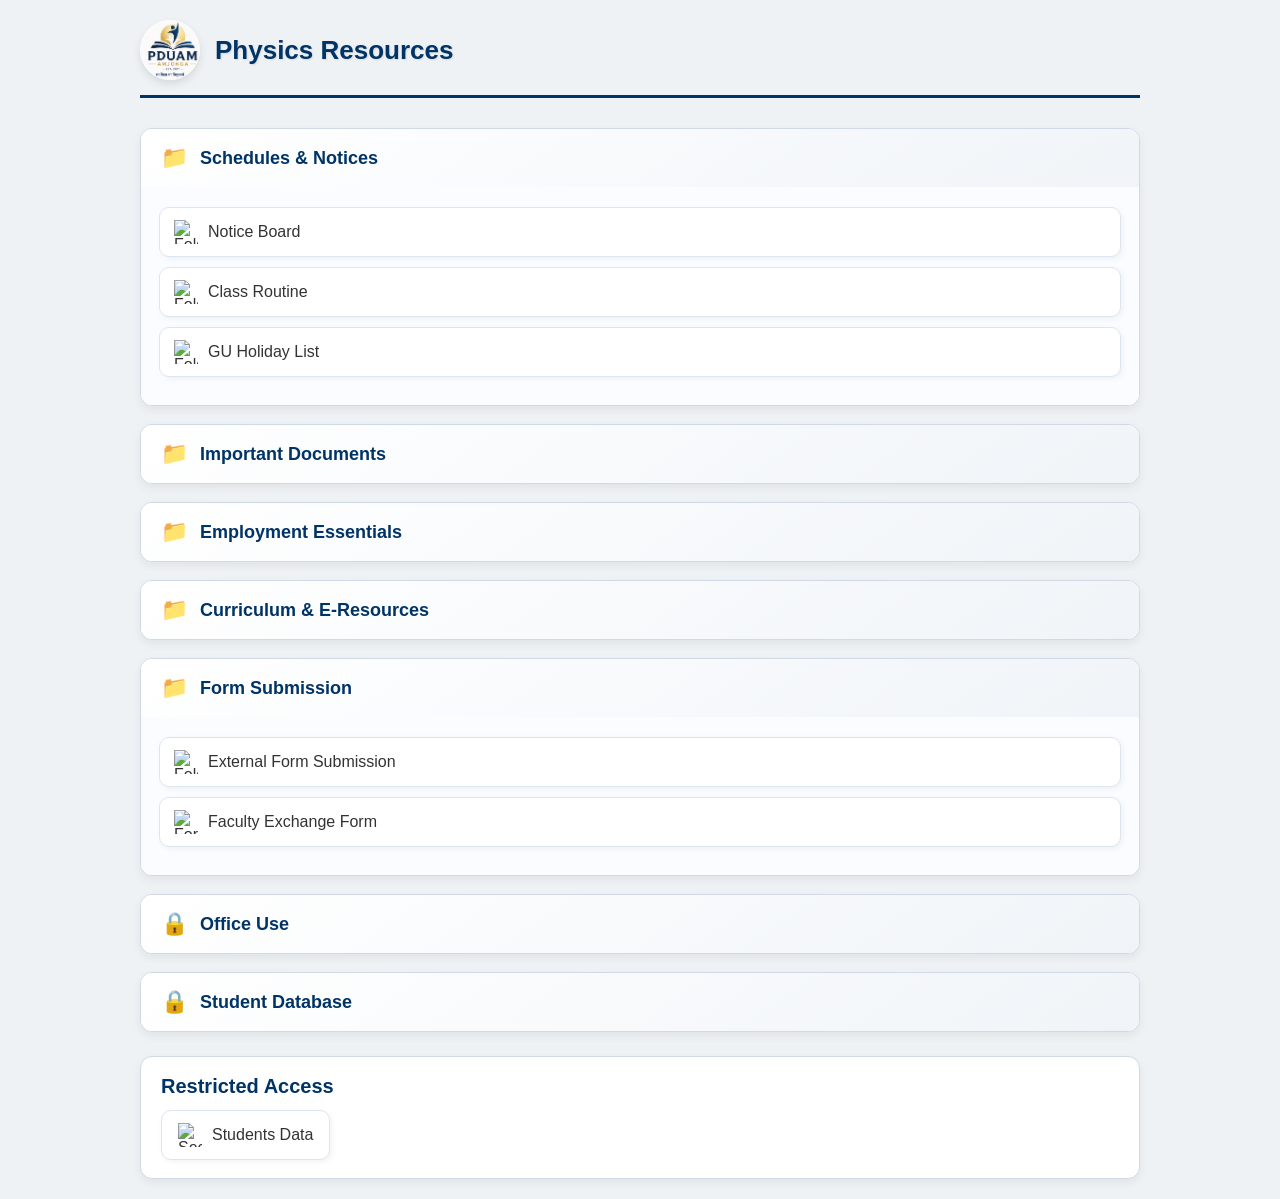
==== commit d7e7305a: "Update index.html" ====
--- a/index.html
+++ b/index.html
@@ -8,7 +8,7 @@
     content="width=device-width, initial-scale=1.0">
 
   <title>
-    PDUAM Amjonga Academic Repository
+    Lecture Notes
   </title>
 
   <style>
@@ -287,7 +287,7 @@
         class="logo">
 
       <h1>
-        PDUAM Amjonga Academic Repository
+        Physics Resources
       </h1>
     </div>
 
@@ -785,6 +785,25 @@
                 alt="Folder">
 
               Absentee Report
+            </a>
+          </li>
+
+          <li>
+            <a
+              href="#"
+              onclick="
+                openProtectedLink(
+                  'https://script.google.com/macros/s/AKfycbzi6rPzwhcGbJJZvPGNUt9fpqOV35f-YGOuAz1wDjU8kEcaLbCxyj3m5KfDIeGFlx4S/exec'
+                );
+                return false;
+              ">
+
+              <img
+                src="https://cdn-icons-png.flaticon.com/512/3767/3767084.png"
+                class="sub-icon"
+                alt="Folder">
+
+              Students Database
             </a>
           </li>
 
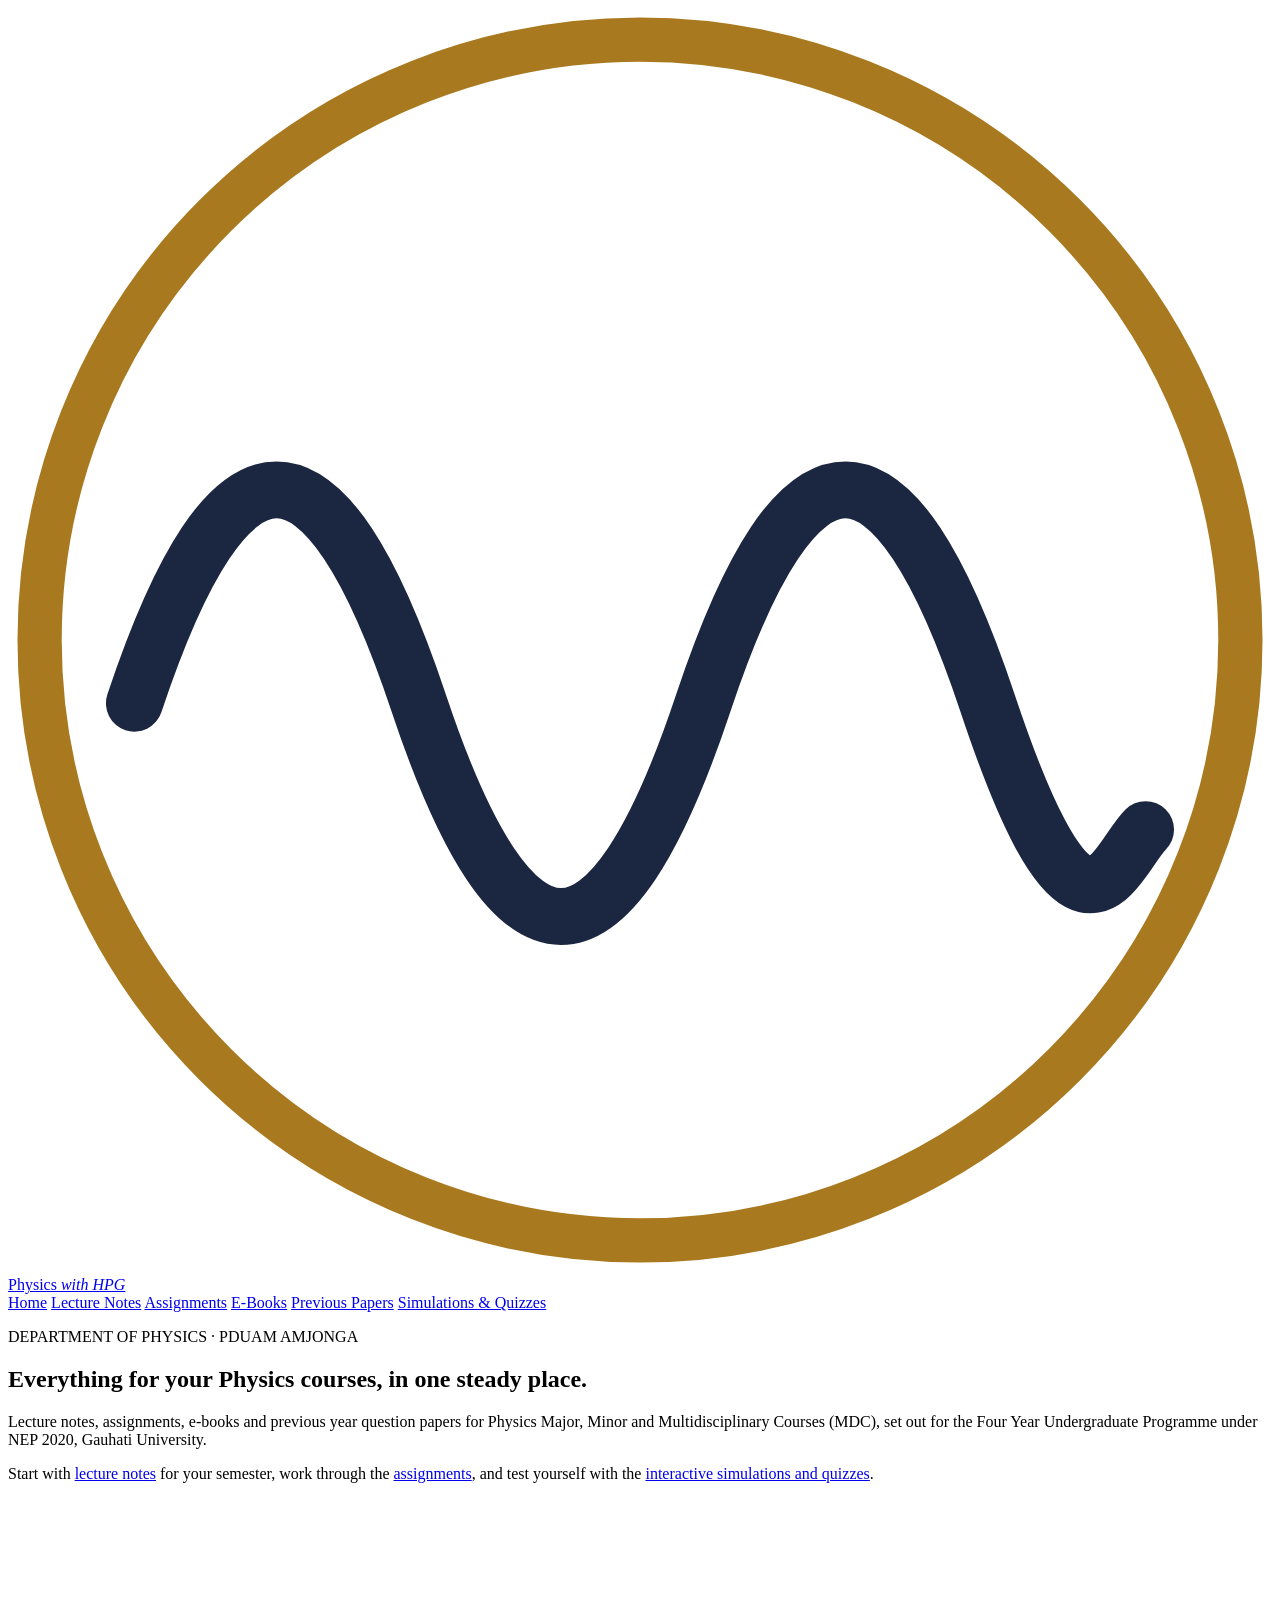
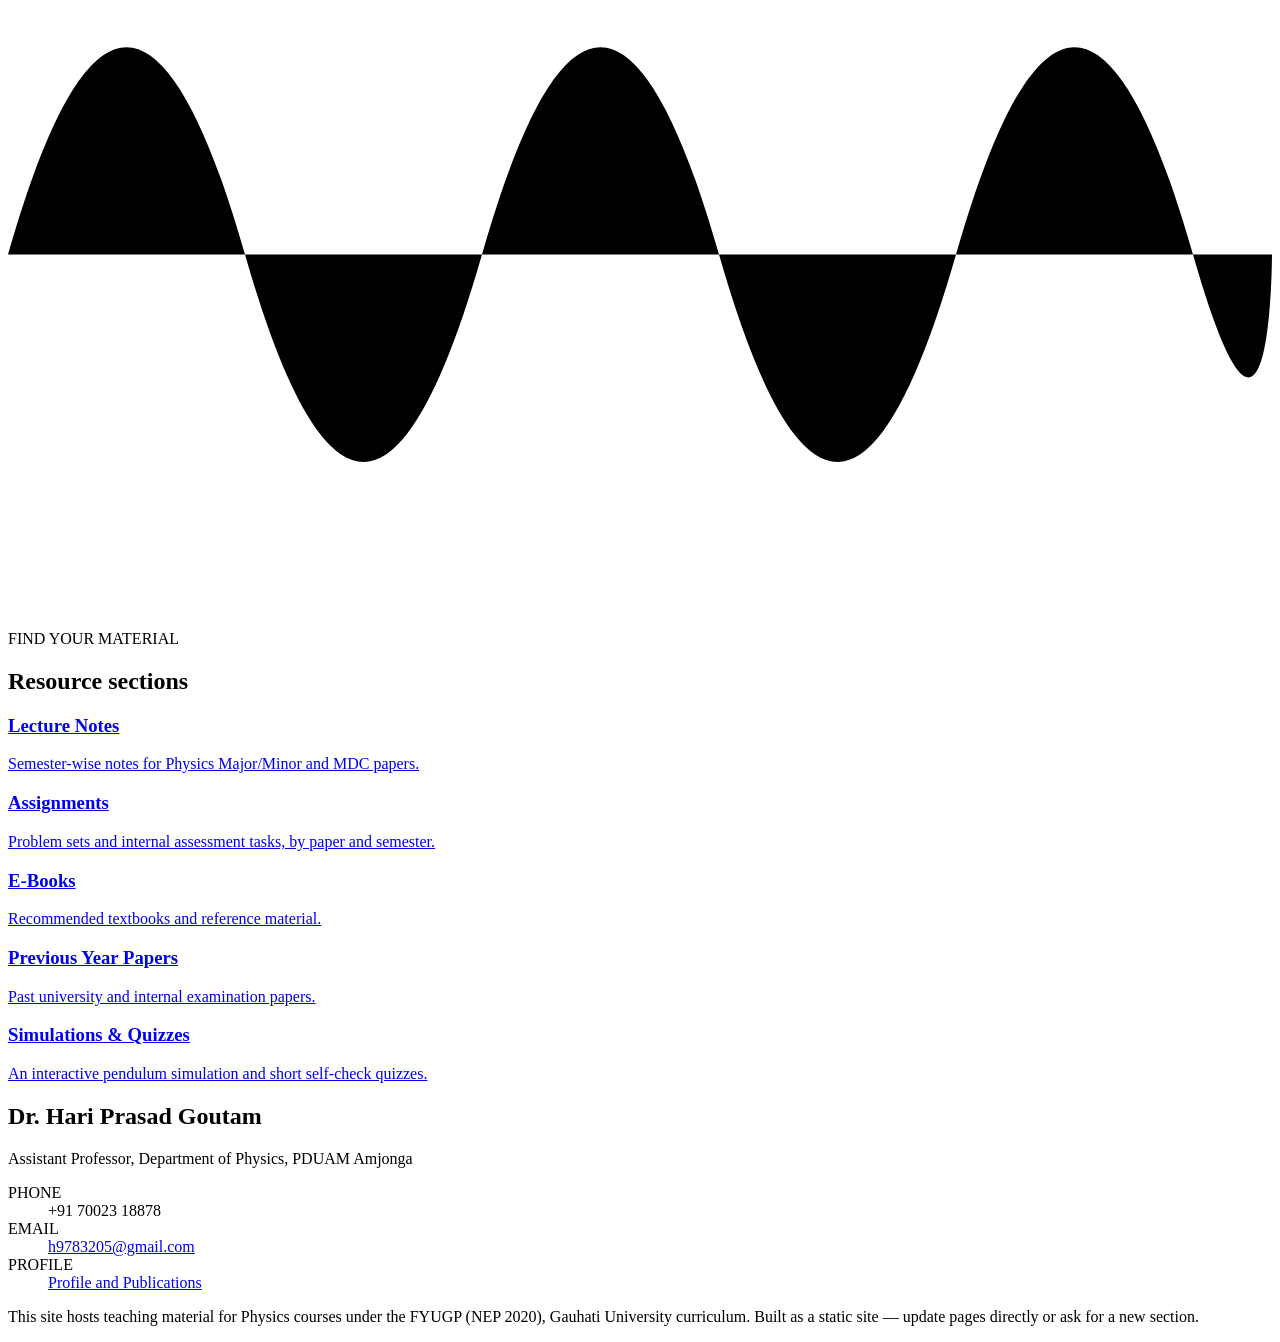
==== commit 1383397d: "Add files via upload" ====
--- a/index.html
+++ b/index.html
@@ -1,1032 +1,95 @@
 <!DOCTYPE html>
 <html lang="en">
-
 <head>
-  <meta charset="UTF-8">
-  <meta
-    name="viewport"
-    content="width=device-width, initial-scale=1.0">
-
-  <title>
-    Lecture Notes
-  </title>
-
-  <style>
-    body {
-      font-family:
-        'Segoe UI',
-        Tahoma,
-        Geneva,
-        Verdana,
-        sans-serif;
-
-      background-color: #eef2f5;
-      margin: 0;
-      padding: 20px;
-      color: #222;
-    }
-
-    .repository {
-      max-width: 1000px;
-      margin: 0 auto;
-    }
-
-    .header {
-      margin-bottom: 30px;
-      border-bottom: 3px solid #003366;
-      padding-bottom: 15px;
-      display: flex;
-      align-items: center;
-    }
-
-    .header img.logo {
-      width: 60px;
-      height: auto;
-      border-radius: 50%;
-      margin-right: 15px;
-      box-shadow:
-        0 4px 8px rgba(0, 0, 0, 0.1);
-    }
-
-    .header h1 {
-      margin: 0;
-      color: #003366;
-      font-size: 26px;
-      font-weight: bold;
-      text-shadow:
-        1px 1px 2px rgba(0, 0, 0, 0.1);
-    }
-
-    details.folder {
-      background: #fff;
-      border: 1px solid #d1d9e6;
-      border-radius: 12px;
-      margin-bottom: 18px;
-      box-shadow:
-        0 4px 10px rgba(0, 0, 0, 0.06);
-      overflow: hidden;
-    }
-
-    details.folder summary {
-      list-style: none;
-      cursor: pointer;
-      padding: 16px 20px;
-      font-size: 18px;
-      font-weight: 700;
-      color: #003366;
-      background:
-        linear-gradient(
-          145deg,
-          #ffffff 0%,
-          #f0f4f8 100%
-        );
-
-      display: flex;
-      align-items: center;
-      gap: 12px;
-    }
-
-    details.folder summary::-webkit-details-marker {
-      display: none;
-    }
-
-    .folder-icon {
-      font-size: 22px;
-    }
-
-    .folder-content {
-      padding: 10px 18px 18px;
-      background: #fafcff;
-    }
-
-    .sub-list {
-      list-style: none;
-      padding: 0;
-      margin: 0;
-    }
-
-    .sub-list li {
-      margin: 10px 0;
-    }
-
-    .sub-list a {
-      display: flex;
-      align-items: center;
-      gap: 10px;
-      text-decoration: none;
-      color: #333;
-      background: #ffffff;
-      border: 1px solid #dde5ef;
-      border-radius: 10px;
-      padding: 12px 14px;
-      transition: all 0.2s ease-in-out;
-      box-shadow:
-        2px 2px 6px rgba(0, 0, 0, 0.05);
-    }
-
-    .sub-list a:hover {
-      background: #f3f8ff;
-      border-color: #aac8e8;
-      transform: translateX(4px);
-    }
-
-    .sub-icon {
-      width: 24px;
-      height: 24px;
-      flex-shrink: 0;
-    }
-
-    .restricted-box {
-      background: #fff;
-      border: 1px solid #d1d9e6;
-      border-radius: 12px;
-      padding: 18px 20px;
-      box-shadow:
-        0 4px 10px rgba(0, 0, 0, 0.06);
-      margin-top: 24px;
-    }
-
-    .restricted-box h2 {
-      margin: 0 0 12px;
-      color: #003366;
-      font-size: 20px;
-    }
-
-    .restricted-link {
-      display: inline-flex;
-      align-items: center;
-      gap: 10px;
-      text-decoration: none;
-      color: #333;
-      background: #ffffff;
-      border: 1px solid #dde5ef;
-      border-radius: 10px;
-      padding: 12px 16px;
-      transition: all 0.2s ease-in-out;
-      box-shadow:
-        2px 2px 6px rgba(0, 0, 0, 0.05);
-    }
-
-    .restricted-link:hover {
-      background: #f3f8ff;
-      border-color: #aac8e8;
-    }
-
-    .password-modal {
-      display: none;
-      position: fixed;
-      inset: 0;
-      background: rgba(0, 0, 0, 0.45);
-      z-index: 9999;
-      align-items: center;
-      justify-content: center;
-      padding: 20px;
-    }
-
-    .password-card {
-      width: 100%;
-      max-width: 380px;
-      background: #fff;
-      border-radius: 14px;
-      padding: 22px;
-      box-shadow:
-        0 12px 30px rgba(0, 0, 0, 0.18);
-      border: 1px solid #d7e0ea;
-    }
-
-    .password-card h3 {
-      margin: 0 0 10px;
-      color: #003366;
-      font-size: 22px;
-    }
-
-    .password-card p {
-      margin: 0 0 14px;
-      color: #555;
-      line-height: 1.5;
-    }
-
-    .password-card input {
-      width: 100%;
-      padding: 12px;
-      border: 1px solid #c9d3e1;
-      border-radius: 10px;
-      font-size: 14px;
-      box-sizing: border-box;
-    }
-
-    .password-actions {
-      display: flex;
-      gap: 10px;
-      margin-top: 14px;
-    }
-
-    .password-actions button {
-      flex: 1;
-      padding: 11px 12px;
-      border: none;
-      border-radius: 10px;
-      font-size: 14px;
-      font-weight: 700;
-      cursor: pointer;
-    }
-
-    .btn-primary {
-      background: #0b57d0;
-      color: #fff;
-    }
-
-    .btn-primary:hover {
-      background: #0847aa;
-    }
-
-    .btn-secondary {
-      background: #e5e7eb;
-      color: #111827;
-    }
-
-    .btn-secondary:hover {
-      background: #dce1e7;
-    }
-
-    .password-error {
-      margin-top: 10px;
-      color: #b3261e;
-      font-size: 13px;
-      min-height: 18px;
-    }
-
-    @media (max-width: 600px) {
-      body {
-        padding: 12px;
-      }
-
-      .header h1 {
-        font-size: 20px;
-      }
-
-      details.folder summary {
-        font-size: 16px;
-      }
-
-      .sub-list a {
-        padding: 11px 12px;
-      }
-    }
-  </style>
+<meta charset="UTF-8">
+<meta name="viewport" content="width=device-width, initial-scale=1.0">
+<title>Physics with HPG — Physics Resources</title>
+<meta name="description" content="Lecture notes, assignments, e-books and previous year papers for Physics Major/Minor and MDC courses under the FYUGP (NEP 2020), Gauhati University.">
+<link rel="preconnect" href="https://fonts.googleapis.com">
+<link href="https://fonts.googleapis.com/css2?family=Newsreader:ital,wght@0,500;0,600;1,500&family=IBM+Plex+Sans:wght@400;500;600&family=IBM+Plex+Mono:wght@400;500&display=swap" rel="stylesheet">
+<link rel="stylesheet" href="css/style.css">
 </head>
-
 <body>
 
-  <div class="repository">
+<header class="topbar">
+  <a class="brand" href="index.html">
+    <svg viewBox="0 0 40 40" fill="none" xmlns="http://www.w3.org/2000/svg">
+      <circle cx="20" cy="20" r="19" stroke="#a8791f" stroke-width="1.4"/>
+      <path d="M4 22c3-9 6-9 9 0s6 9 9 0 6-9 9 0 4 5 5 4" stroke="#1b2740" stroke-width="1.8" fill="none" stroke-linecap="round"/>
+    </svg>
+    <span class="brand-text">Physics <em>with HPG</em></span>
+  </a>
+  <nav class="mainnav">
+    <a href="index.html" aria-current="page">Home</a>
+    <a href="lecture-notes.html">Lecture Notes</a>
+    <a href="assignments.html">Assignments</a>
+    <a href="ebooks.html">E-Books</a>
+    <a href="previous-papers.html">Previous Papers</a>
+    <a href="simulations.html">Simulations &amp; Quizzes</a>
+  </nav>
+</header>
 
-    <div class="header">
-      <img
-        src="pduam_logo_circular.png"
-        alt="PDUAM Logo"
-        class="logo">
+<main>
+  <section class="hero">
+    <div class="wrap hero-grid">
+      <div>
+        <p class="eyebrow">DEPARTMENT OF PHYSICS · PDUAM AMJONGA</p>
+        <h1>Everything for your Physics courses, in one steady place.</h1>
+        <p class="lede">Lecture notes, assignments, e-books and previous year question papers for Physics Major, Minor and Multidisciplinary Courses (MDC), set out for the Four Year Undergraduate Programme under NEP 2020, Gauhati University.</p>
+        <p>Start with <a href="lecture-notes.html">lecture notes</a> for your semester, work through the <a href="assignments.html">assignments</a>, and test yourself with the <a href="simulations.html">interactive simulations and quizzes</a>.</p>
+      </div>
+      <div class="scope" aria-hidden="true">
+        <svg viewBox="0 0 320 180" xmlns="http://www.w3.org/2000/svg">
+          <path class="wavepath" d="M0 90 C 20 20, 40 20, 60 90 S 100 160, 120 90 S 160 20, 180 90 S 220 160, 240 90 S 280 20, 300 90 S 320 90, 320 90"/>
+        </svg>
+      </div>
+    </div>
+  </section>
 
-      <h1>
-        Physics Resources
-      </h1>
+  <section>
+    <div class="wrap">
+      <p class="eyebrow">FIND YOUR MATERIAL</p>
+      <h2>Resource sections</h2>
+      <div class="grid-cards">
+        <a class="card" href="lecture-notes.html">
+          <h3>Lecture Notes</h3>
+          <p>Semester-wise notes for Physics Major/Minor and MDC papers.</p>
+        </a>
+        <a class="card" href="assignments.html">
+          <h3>Assignments</h3>
+          <p>Problem sets and internal assessment tasks, by paper and semester.</p>
+        </a>
+        <a class="card" href="ebooks.html">
+          <h3>E-Books</h3>
+          <p>Recommended textbooks and reference material.</p>
+        </a>
+        <a class="card" href="previous-papers.html">
+          <h3>Previous Year Papers</h3>
+          <p>Past university and internal examination papers.</p>
+        </a>
+        <a class="card" href="simulations.html">
+          <h3>Simulations &amp; Quizzes</h3>
+          <p>An interactive pendulum simulation and short self-check quizzes.</p>
+        </a>
+      </div>
     </div>
+  </section>
+</main>
 
-
-    <!-- SCHEDULES AND NOTICES -->
-
-    <details class="folder" open>
-      <summary>
-        <span class="folder-icon">📁</span>
-        Schedules &amp; Notices
-      </summary>
-
-      <div class="folder-content">
-        <ul class="sub-list">
-
-          <li>
-            <a
-              href="https://drive.google.com/drive/folders/1EuL8ngIFfO00dcdZu0aGF3tWyHcaDv6y?usp=drive_link"
-              target="_blank"
-              rel="noopener noreferrer">
-
-              <img
-                src="https://cdn-icons-png.flaticon.com/512/3767/3767084.png"
-                class="sub-icon"
-                alt="Folder">
-
-              Notice Board
-            </a>
-          </li>
-
-          <li>
-            <a
-              href="https://drive.google.com/drive/folders/1s7ttWIPCi9y9R84zuPhCEiKCGnY0izoE"
-              target="_blank"
-              rel="noopener noreferrer">
-
-              <img
-                src="https://cdn-icons-png.flaticon.com/512/3767/3767084.png"
-                class="sub-icon"
-                alt="Folder">
-
-              Class Routine
-            </a>
-          </li>
-
-          <li>
-            <a
-              href="https://drive.google.com/drive/folders/1yvY-CeYAKtDqhJ5cmhTsJIJpmCbrgl2E"
-              target="_blank"
-              rel="noopener noreferrer">
-
-              <img
-                src="https://cdn-icons-png.flaticon.com/512/3767/3767084.png"
-                class="sub-icon"
-                alt="Folder">
-
-              GU Holiday List
-            </a>
-          </li>
-
-        </ul>
-      </div>
-    </details>
-
-
-    <!-- IMPORTANT DOCUMENTS -->
-
-    <details class="folder">
-      <summary>
-        <span class="folder-icon">📁</span>
-        Important Documents
-      </summary>
-
-      <div class="folder-content">
-        <ul class="sub-list">
-
-          <li>
-            <a
-              href="https://drive.google.com/drive/folders/12xhF9wvhNuN1O5DM9Rpzs_DoiGqdG2ST"
-              target="_blank"
-              rel="noopener noreferrer">
-
-              <img
-                src="https://cdn-icons-png.flaticon.com/512/3767/3767084.png"
-                class="sub-icon"
-                alt="Folder">
-
-              Exam Document
-            </a>
-          </li>
-
-          <li>
-            <a
-              href="https://drive.google.com/drive/folders/1Bc4jBAB5SMVXM7A_W-nDpHOn5kjj6h45"
-              target="_blank"
-              rel="noopener noreferrer">
-
-              <img
-                src="https://cdn-icons-png.flaticon.com/512/3767/3767084.png"
-                class="sub-icon"
-                alt="Folder">
-
-              Zone Documents
-            </a>
-          </li>
-
-        </ul>
-      </div>
-    </details>
-
-
-    <!-- EMPLOYMENT ESSENTIALS -->
-
-    <details class="folder">
-      <summary>
-        <span class="folder-icon">📁</span>
-        Employment Essentials
-      </summary>
-
-      <div class="folder-content">
-        <ul class="sub-list">
-
-          <li>
-            <a
-              href="https://drive.google.com/file/d/1tZBvqzNviHKNRJ7IHKAVLpyVRdxDVobl/view"
-              target="_blank"
-              rel="noopener noreferrer">
-
-              <img
-                src="https://cdn-icons-png.flaticon.com/512/2991/2991112.png"
-                class="sub-icon"
-                alt="File">
-
-              CL Form
-            </a>
-          </li>
-
-          <li>
-            <a
-              href="https://drive.google.com/file/d/1slM3vQLe60qJRBs4FSz4Pi_RopHoDT8y/view"
-              target="_blank"
-              rel="noopener noreferrer">
-
-              <img
-                src="https://cdn-icons-png.flaticon.com/512/2991/2991112.png"
-                class="sub-icon"
-                alt="File">
-
-              Service Rule
-            </a>
-          </li>
-
-          <li>
-            <a
-              href="https://drive.google.com/drive/folders/1qULcceH9posIzP_avMPHwRu2H50QSxfq"
-              target="_blank"
-              rel="noopener noreferrer">
-
-              <img
-                src="https://cdn-icons-png.flaticon.com/512/2991/2991112.png"
-                class="sub-icon"
-                alt="File">
-
-              CAS Promotion
-            </a>
-          </li>
-
-        </ul>
-      </div>
-    </details>
-
-
-    <!-- CURRICULUM AND E-RESOURCES -->
-
-    <details class="folder">
-      <summary>
-        <span class="folder-icon">📁</span>
-        Curriculum &amp; E-Resources
-      </summary>
-
-      <div class="folder-content">
-        <ul class="sub-list">
-
-          <li>
-            <a
-              href="https://drive.google.com/drive/folders/1vdjVcXpyzx4kTHY4R44eaTQR6EUbo2G4"
-              target="_blank"
-              rel="noopener noreferrer">
-
-              <img
-                src="https://cdn-icons-png.flaticon.com/512/3767/3767084.png"
-                class="sub-icon"
-                alt="Folder">
-
-              Course Structure
-            </a>
-          </li>
-
-          <li>
-            <a
-              href="https://gauhati.ac.in/syllabus/"
-              target="_blank"
-              rel="noopener noreferrer"
-              onclick="
-                return confirm(
-                  'You are now leaving the PDUAM Amjonga portal and going to the official Gauhati University website. Do you want to continue?'
-                );
-              ">
-
-              <img
-                src="https://cdn-icons-png.flaticon.com/512/3135/3135810.png"
-                class="sub-icon"
-                alt="Academics">
-
-              FYUGP Syllabus (NEP 2020)
-            </a>
-          </li>
-
-          <li>
-            <a
-              href="https://drive.google.com/drive/folders/1AUrUtvC97lfM776G61b1gXcePHvL8z03"
-              target="_blank"
-              rel="noopener noreferrer">
-
-              <img
-                src="https://cdn-icons-png.flaticon.com/512/3767/3767084.png"
-                class="sub-icon"
-                alt="Folder">
-
-              Course Materials
-            </a>
-          </li>
-
-          <li>
-            <a
-              href="https://drive.google.com/drive/folders/1dNBJPgTaABt6Cbu9nkGhAPM7FbY9p4C9"
-              target="_blank"
-              rel="noopener noreferrer">
-
-              <img
-                src="https://cdn-icons-png.flaticon.com/512/3767/3767084.png"
-                class="sub-icon"
-                alt="Folder">
-
-              EBook
-            </a>
-          </li>
-
-        </ul>
-      </div>
-    </details>
-
-
-    <!-- FORM SUBMISSION -->
-
-    <details class="folder" open>
-      <summary>
-        <span class="folder-icon">📁</span>
-        Form Submission
-      </summary>
-
-      <div class="folder-content">
-        <ul class="sub-list">
-
-          <li>
-            <a
-              href="https://script.google.com/macros/s/AKfycbx-O0Qyy1NR1D8J_HZm_0S0HCXlVFdA5jfew1o23kQjXYIMEJuMNYUfFM2EyqAWNVNQlg/exec?view=submit"
-              target="_blank"
-              rel="noopener noreferrer">
-
-              <img
-                src="https://cdn-icons-png.flaticon.com/512/3767/3767084.png"
-                class="sub-icon"
-                alt="Folder">
-
-              External Form Submission
-            </a>
-          </li>
-
-          <li>
-            <a
-              href="https://forms.gle/AX7QonjFxzQK6s386"
-              target="_blank"
-              rel="noopener noreferrer">
-
-              <img
-                src="https://cdn-icons-png.flaticon.com/512/2912/2912761.png"
-                class="sub-icon"
-                alt="Form">
-
-              Faculty Exchange Form
-            </a>
-          </li>
-
-        </ul>
-      </div>
-    </details>
-
-
-    <!-- OFFICE USE -->
-
-    <details class="folder">
-      <summary>
-        <span class="folder-icon">🔒</span>
-        Office Use
-      </summary>
-
-      <div class="folder-content">
-        <ul class="sub-list">
-
-          <li>
-            <a
-              href="#"
-              onclick="
-                openProtectedLink(
-                  'https://script.google.com/macros/s/AKfycbyDoAtTGf2cJifnLnV5jT8Bp8gEzcAUbTxhDs6RrceRo7gjX1HLnXjLJ7YHrqrQ5BO6PA/exec?view=generate'
-                );
-                return false;
-              ">
-
-              <img
-                src="https://cdn-icons-png.flaticon.com/512/3767/3767084.png"
-                class="sub-icon"
-                alt="Folder">
-
-              External Letter Generation
-            </a>
-          </li>
-
-          <li>
-            <a
-              href="#"
-              onclick="
-                openProtectedLink(
-                  'https://script.google.com/macros/s/AKfycbxul7ru9y8IbIzLgT7rPaWPZzLH-E8pUJziVxyHMMKYvYinU6cspftakPjEId-GSYgVfg/exec?tool=attendance-import'
-                );
-                return false;
-              ">
-
-              <img
-                src="https://cdn-icons-png.flaticon.com/512/3767/3767084.png"
-                class="sub-icon"
-                alt="Folder">
-
-              Import Attendance
-            </a>
-          </li>
-
-          <li>
-            <a
-              href="#"
-              onclick="
-                openProtectedLink(
-                  'https://script.google.com/macros/s/AKfycbxul7ru9y8IbIzLgT7rPaWPZzLH-E8pUJziVxyHMMKYvYinU6cspftakPjEId-GSYgVfg/exec?tool=foil&foil=sessional'
-                );
-                return false;
-              ">
-
-              <img
-                src="https://cdn-icons-png.flaticon.com/512/3767/3767084.png"
-                class="sub-icon"
-                alt="Folder">
-
-              Sessional Marks Foil
-            </a>
-          </li>
-
-          <li>
-            <a
-              href="#"
-              onclick="
-                openProtectedLink(
-                  'https://script.google.com/macros/s/AKfycbxul7ru9y8IbIzLgT7rPaWPZzLH-E8pUJziVxyHMMKYvYinU6cspftakPjEId-GSYgVfg/exec?tool=foil&foil=practical'
-                );
-                return false;
-              ">
-
-              <img
-                src="https://cdn-icons-png.flaticon.com/512/3767/3767084.png"
-                class="sub-icon"
-                alt="Folder">
-
-              Practical Marks Foil
-            </a>
-          </li>
-
-          <li>
-            <a
-              href="#"
-              onclick="
-                openProtectedLink(
-                  'https://script.google.com/macros/s/AKfycbxul7ru9y8IbIzLgT7rPaWPZzLH-E8pUJziVxyHMMKYvYinU6cspftakPjEId-GSYgVfg/exec?tool=foil&foil=common'
-                );
-                return false;
-              ">
-
-              <img
-                src="https://cdn-icons-png.flaticon.com/512/3767/3767084.png"
-                class="sub-icon"
-                alt="Folder">
-
-              Common Paper Marks Foil
-            </a>
-          </li>
-
-          <li>
-            <a
-              href="#"
-              onclick="
-                openProtectedLink(
-                  'https://script.google.com/macros/s/AKfycbxul7ru9y8IbIzLgT7rPaWPZzLH-E8pUJziVxyHMMKYvYinU6cspftakPjEId-GSYgVfg/exec?tool=topsheet'
-                );
-                return false;
-              ">
-
-              <img
-                src="https://cdn-icons-png.flaticon.com/512/3767/3767084.png"
-                class="sub-icon"
-                alt="Folder">
-
-              Top Sheet Generation
-            </a>
-          </li>
-
-          <li>
-            <a
-              href="#"
-              onclick="
-                openProtectedLink(
-                  'https://script.google.com/macros/s/AKfycbxul7ru9y8IbIzLgT7rPaWPZzLH-E8pUJziVxyHMMKYvYinU6cspftakPjEId-GSYgVfg/exec?tool=dispatch'
-                );
-                return false;
-              ">
-
-              <img
-                src="https://cdn-icons-png.flaticon.com/512/3767/3767084.png"
-                class="sub-icon"
-                alt="Folder">
-
-              Dispatch Register
-            </a>
-          </li>
-
-          <li>
-            <a
-              href="#"
-              onclick="
-                openProtectedLink(
-                  'https://script.google.com/macros/s/AKfycbxul7ru9y8IbIzLgT7rPaWPZzLH-E8pUJziVxyHMMKYvYinU6cspftakPjEId-GSYgVfg/exec?tool=seatplan'
-                );
-                return false;
-              ">
-
-              <img
-                src="https://cdn-icons-png.flaticon.com/512/3767/3767084.png"
-                class="sub-icon"
-                alt="Folder">
-
-              Seat Plan Generation
-            </a>
-          </li>
-
-          <li>
-            <a
-              href="#"
-              onclick="
-                openProtectedLink(
-                  'https://script.google.com/macros/s/AKfycbxul7ru9y8IbIzLgT7rPaWPZzLH-E8pUJziVxyHMMKYvYinU6cspftakPjEId-GSYgVfg/exec?tool=attendance'
-                );
-                return false;
-              ">
-
-              <img
-                src="https://cdn-icons-png.flaticon.com/512/3767/3767084.png"
-                class="sub-icon"
-                alt="Folder">
-
-              Load Attendance by Paper Code
-            </a>
-          </li>
-
-          <li>
-            <a
-              href="#"
-              onclick="
-                openProtectedLink(
-                  'https://script.google.com/macros/s/AKfycbxumnitbJ1LlbJc4GHY-R9Db-s2gQsjH1aq5aiu5kKFohg0PCQTGGD-kEJjA7CIbba6qA/exec'
-                );
-                return false;
-              ">
-
-              <img
-                src="https://cdn-icons-png.flaticon.com/512/3767/3767084.png"
-                class="sub-icon"
-                alt="Folder">
-
-              Absentee Report
-            </a>
-          </li>
-
-          <li>
-            <a
-              href="#"
-              onclick="
-                openProtectedLink(
-                  'https://script.google.com/macros/s/AKfycbzi6rPzwhcGbJJZvPGNUt9fpqOV35f-YGOuAz1wDjU8kEcaLbCxyj3m5KfDIeGFlx4S/exec'
-                );
-                return false;
-              ">
-
-              <img
-                src="https://cdn-icons-png.flaticon.com/512/3767/3767084.png"
-                class="sub-icon"
-                alt="Folder">
-
-              Students Database
-            </a>
-          </li>
-
-        </ul>
-      </div>
-    </details>
-
-
-    <!-- STUDENT DATABASE -->
-
-    <details class="folder">
-      <summary>
-        <span class="folder-icon">🔒</span>
-        Student Database
-      </summary>
-
-      <div class="folder-content">
-        <ul class="sub-list">
-
-          <li>
-            <a
-              href="#"
-              onclick="
-                openProtectedLink(
-                  'https://script.google.com/macros/s/AKfycbzi6rPzwhcGbJJZvPGNUt9fpqOV35f-YGOuAz1wDjU8kEcaLbCxyj3m5KfDIeGFlx4S/exec'
-                );
-                return false;
-              ">
-
-              <img
-                src="https://cdn-icons-png.flaticon.com/512/3767/3767084.png"
-                class="sub-icon"
-                alt="Student Database">
-
-              Student Database
-            </a>
-          </li>
-
-        </ul>
-      </div>
-    </details>
-
-
-    <!-- RESTRICTED ACCESS -->
-
-    <div class="restricted-box">
-      <h2>Restricted Access</h2>
-
-      <a
-        href="#"
-        class="restricted-link"
-        onclick="
-          openProtectedLink(
-            'https://docs.google.com/forms/d/e/1FAIpQLSc5UGVzhp3Z0N0aDWTKTR5jpm9E1ri0_2Gkp78OE7caikJ4Hw/formResponse'
-          );
-          return false;
-        ">
-
-        <img
-          src="https://cdn-icons-png.flaticon.com/512/2913/2913133.png"
-          class="sub-icon"
-          alt="Secure">
-
-        Students Data
-      </a>
+<footer>
+  <div class="wrap contact-grid">
+    <div>
+      <h2>Dr. Hari Prasad Goutam</h2>
+      <p class="role">Assistant Professor, Department of Physics, PDUAM Amjonga</p>
+      <dl>
+        <dt>PHONE</dt><dd>+91 70023 18878</dd>
+        <dt>EMAIL</dt><dd><a href="mailto:h9783205@gmail.com">h9783205@gmail.com</a></dd>
+        <dt>PROFILE</dt><dd><a href="#">Profile and Publications</a></dd>
+      </dl>
     </div>
-
+    <p class="foot-note">This site hosts teaching material for Physics courses under the FYUGP (NEP 2020), Gauhati University curriculum. Built as a static site — update pages directly or ask for a new section.</p>
   </div>
-
-
-  <!-- PASSWORD MODAL -->
-
-  <div
-    id="passwordModal"
-    class="password-modal">
-
-    <div class="password-card">
-
-      <h3>
-        Protected Access
-      </h3>
-
-      <p>
-        Enter password to continue.
-      </p>
-
-      <input
-        id="sitePasswordInput"
-        type="password"
-        placeholder="Password"
-        autocomplete="off">
-
-      <div class="password-actions">
-        <button
-          type="button"
-          class="btn-primary"
-          onclick="submitProtectedPassword()">
-
-          Open
-        </button>
-
-        <button
-          type="button"
-          class="btn-secondary"
-          onclick="closePasswordModal()">
-
-          Cancel
-        </button>
-      </div>
-
-      <div
-        id="passwordError"
-        class="password-error">
-      </div>
-
-    </div>
-  </div>
-
-
-  <script>
-    let protectedTargetUrl = "";
-
-
-    function openProtectedLink(url) {
-      protectedTargetUrl = url;
-
-      document
-        .getElementById(
-          "sitePasswordInput"
-        )
-        .value = "";
-
-      document
-        .getElementById(
-          "passwordError"
-        )
-        .textContent = "";
-
-      document
-        .getElementById(
-          "passwordModal"
-        )
-        .style.display = "flex";
-
-      setTimeout(function() {
-        document
-          .getElementById(
-            "sitePasswordInput"
-          )
-          .focus();
-      }, 50);
-    }
-
-
-    function closePasswordModal() {
-      document
-        .getElementById(
-          "passwordModal"
-        )
-        .style.display = "none";
-
-      protectedTargetUrl = "";
-    }
-
-
-    function submitProtectedPassword() {
-      const entered =
-        document
-          .getElementById(
-            "sitePasswordInput"
-          )
-          .value;
-
-      if (
-        entered ===
-        "JrPuku@135#79"
-      ) {
-        const url =
-          protectedTargetUrl;
-
-        closePasswordModal();
-
-        window.open(
-          url,
-          "_blank",
-          "noopener,noreferrer"
-        );
-
-      } else {
-        document
-          .getElementById(
-            "passwordError"
-          )
-          .textContent =
-          "Incorrect password.";
-      }
-    }
-
-
-    document.addEventListener(
-      "keydown",
-      function(event) {
-        const modal =
-          document.getElementById(
-            "passwordModal"
-          );
-
-        if (
-          modal.style.display === "flex" &&
-          event.key === "Escape"
-        ) {
-          closePasswordModal();
-        }
-
-        if (
-          modal.style.display === "flex" &&
-          event.key === "Enter"
-        ) {
-          submitProtectedPassword();
-        }
-      }
-    );
-  </script>
+</footer>
 
 </body>
 </html>
